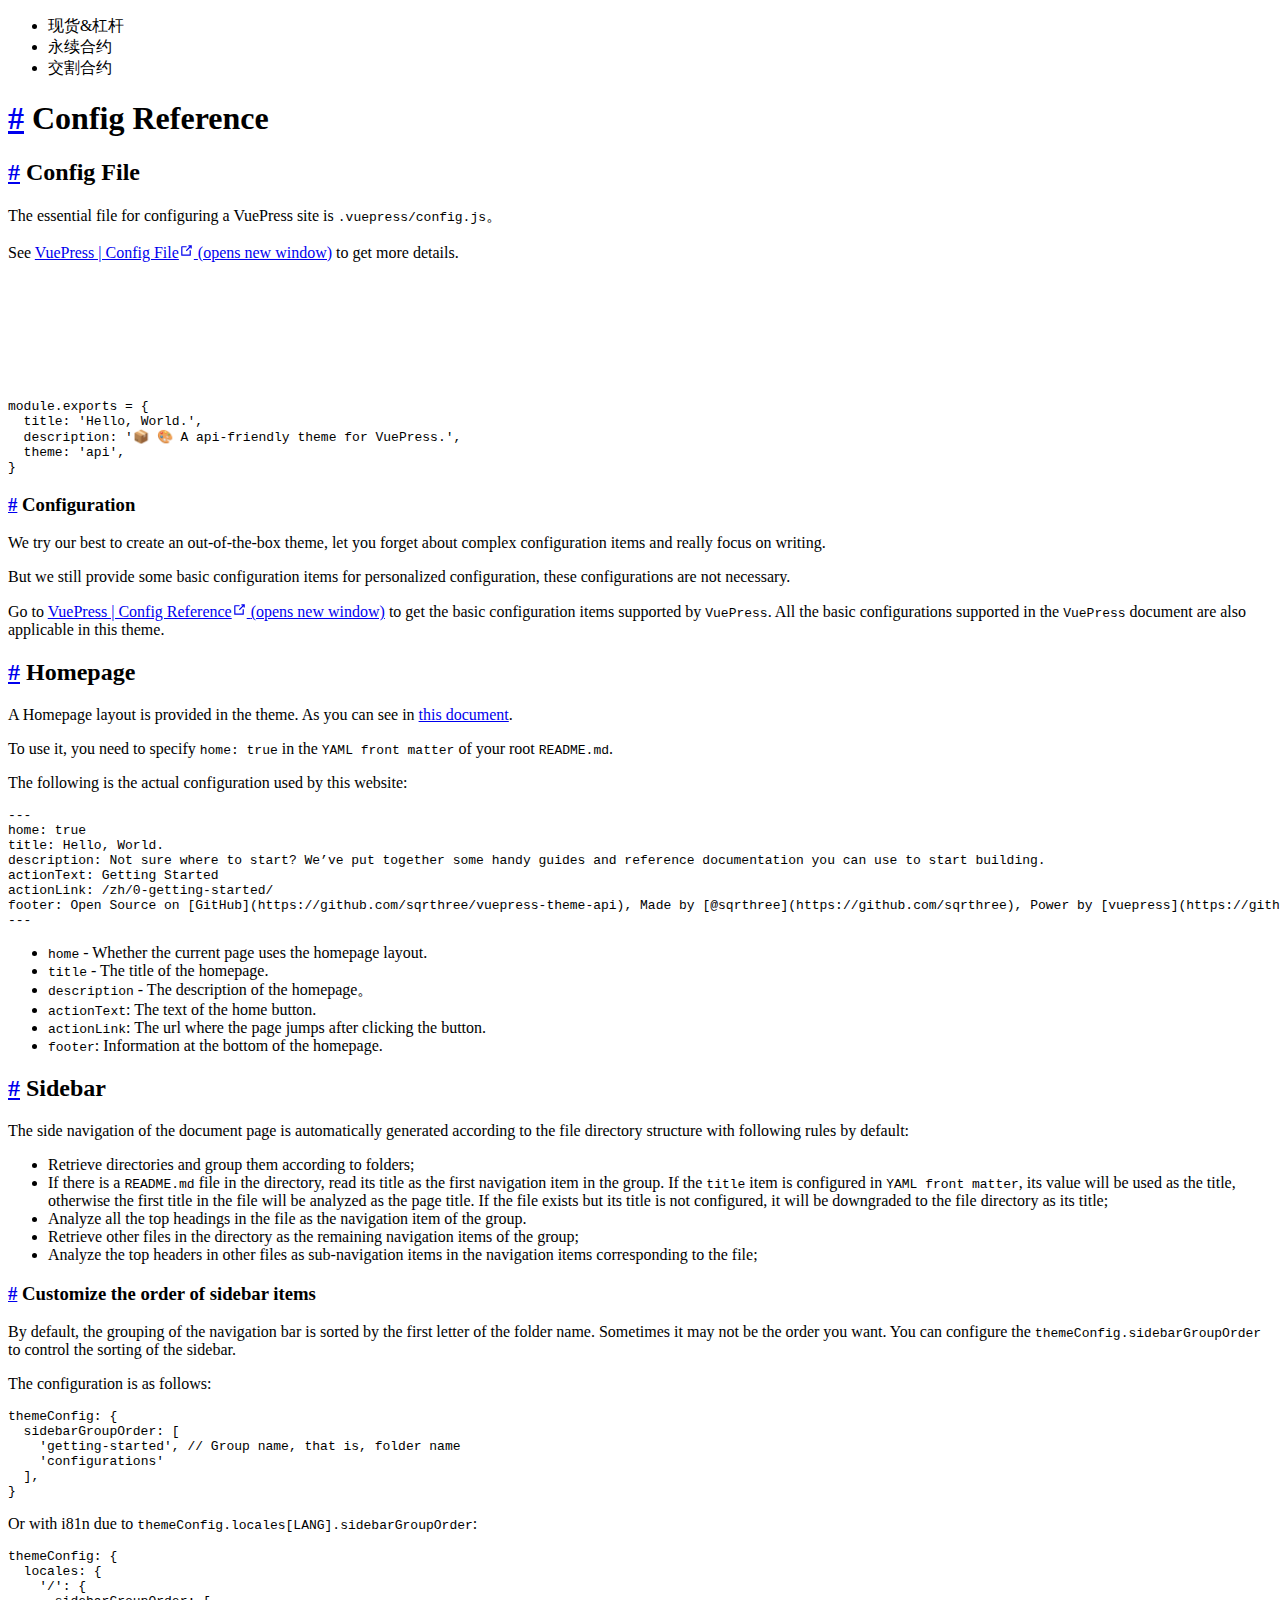
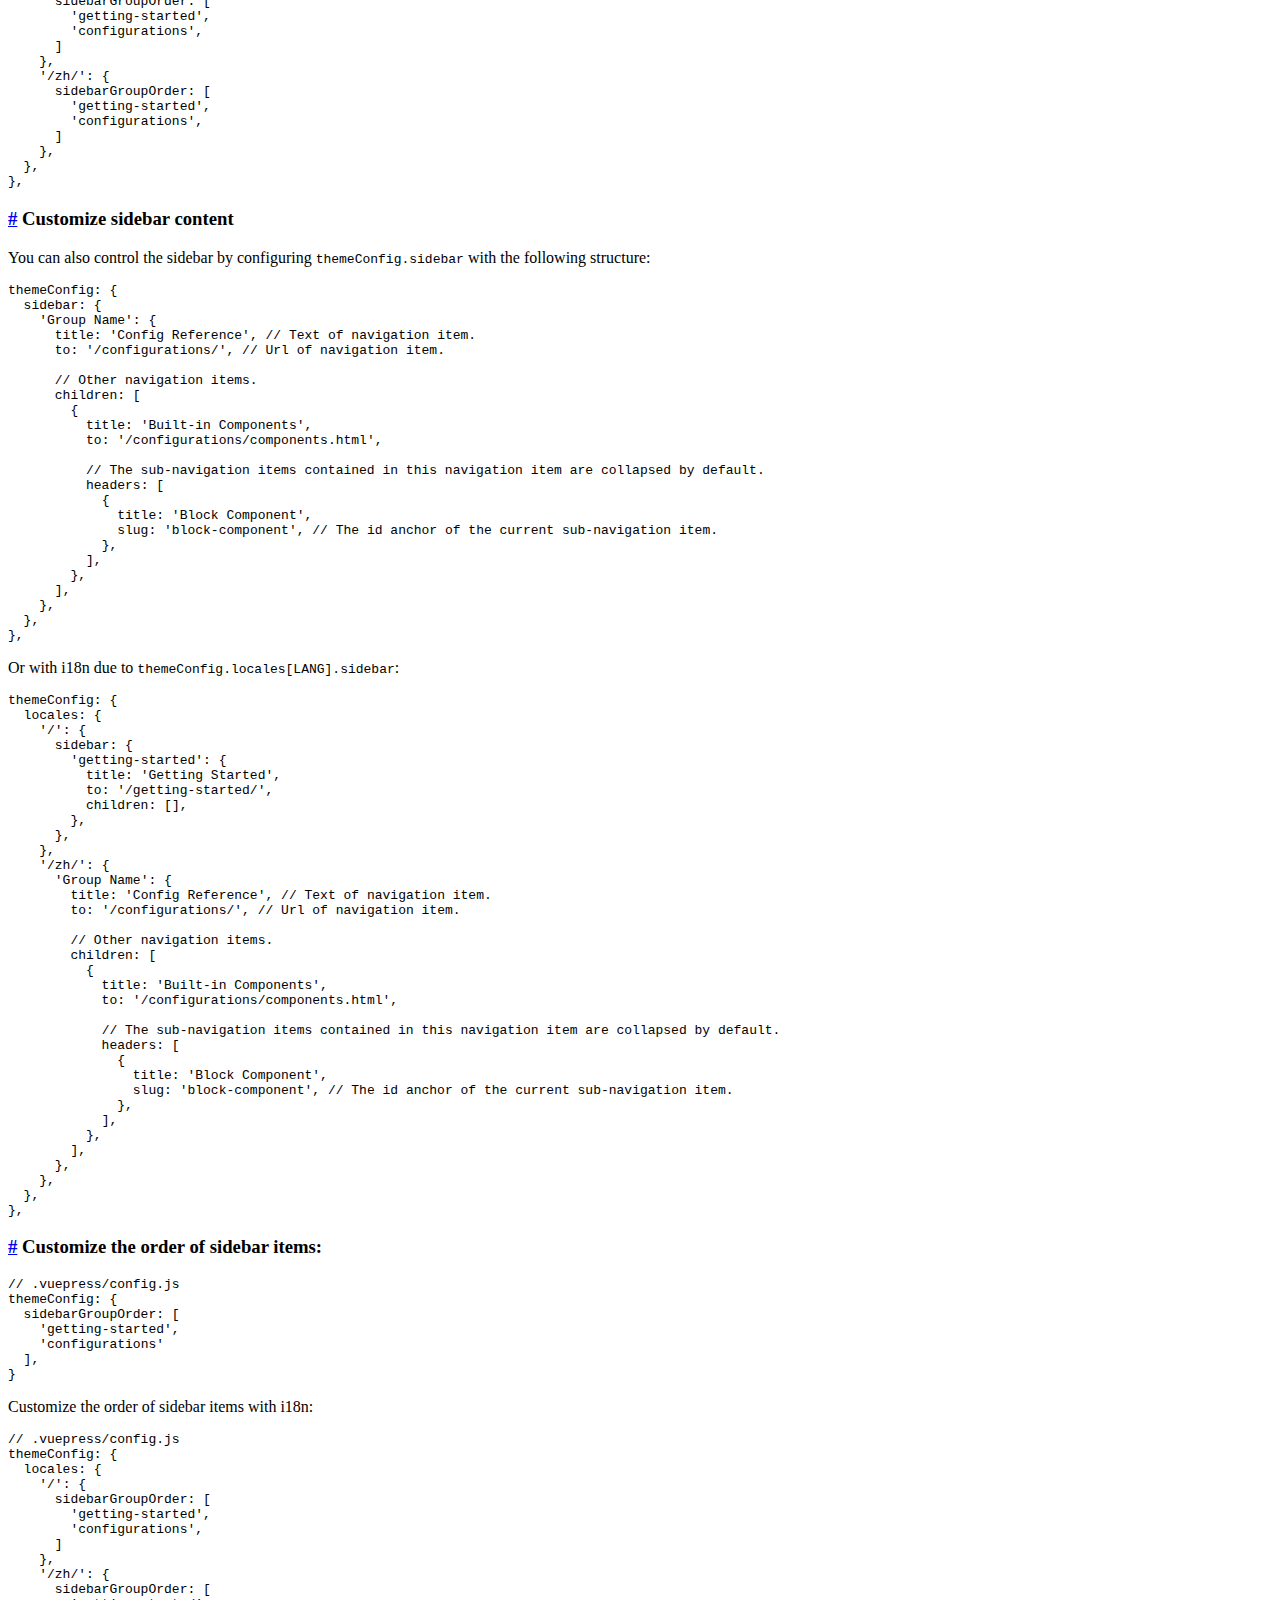
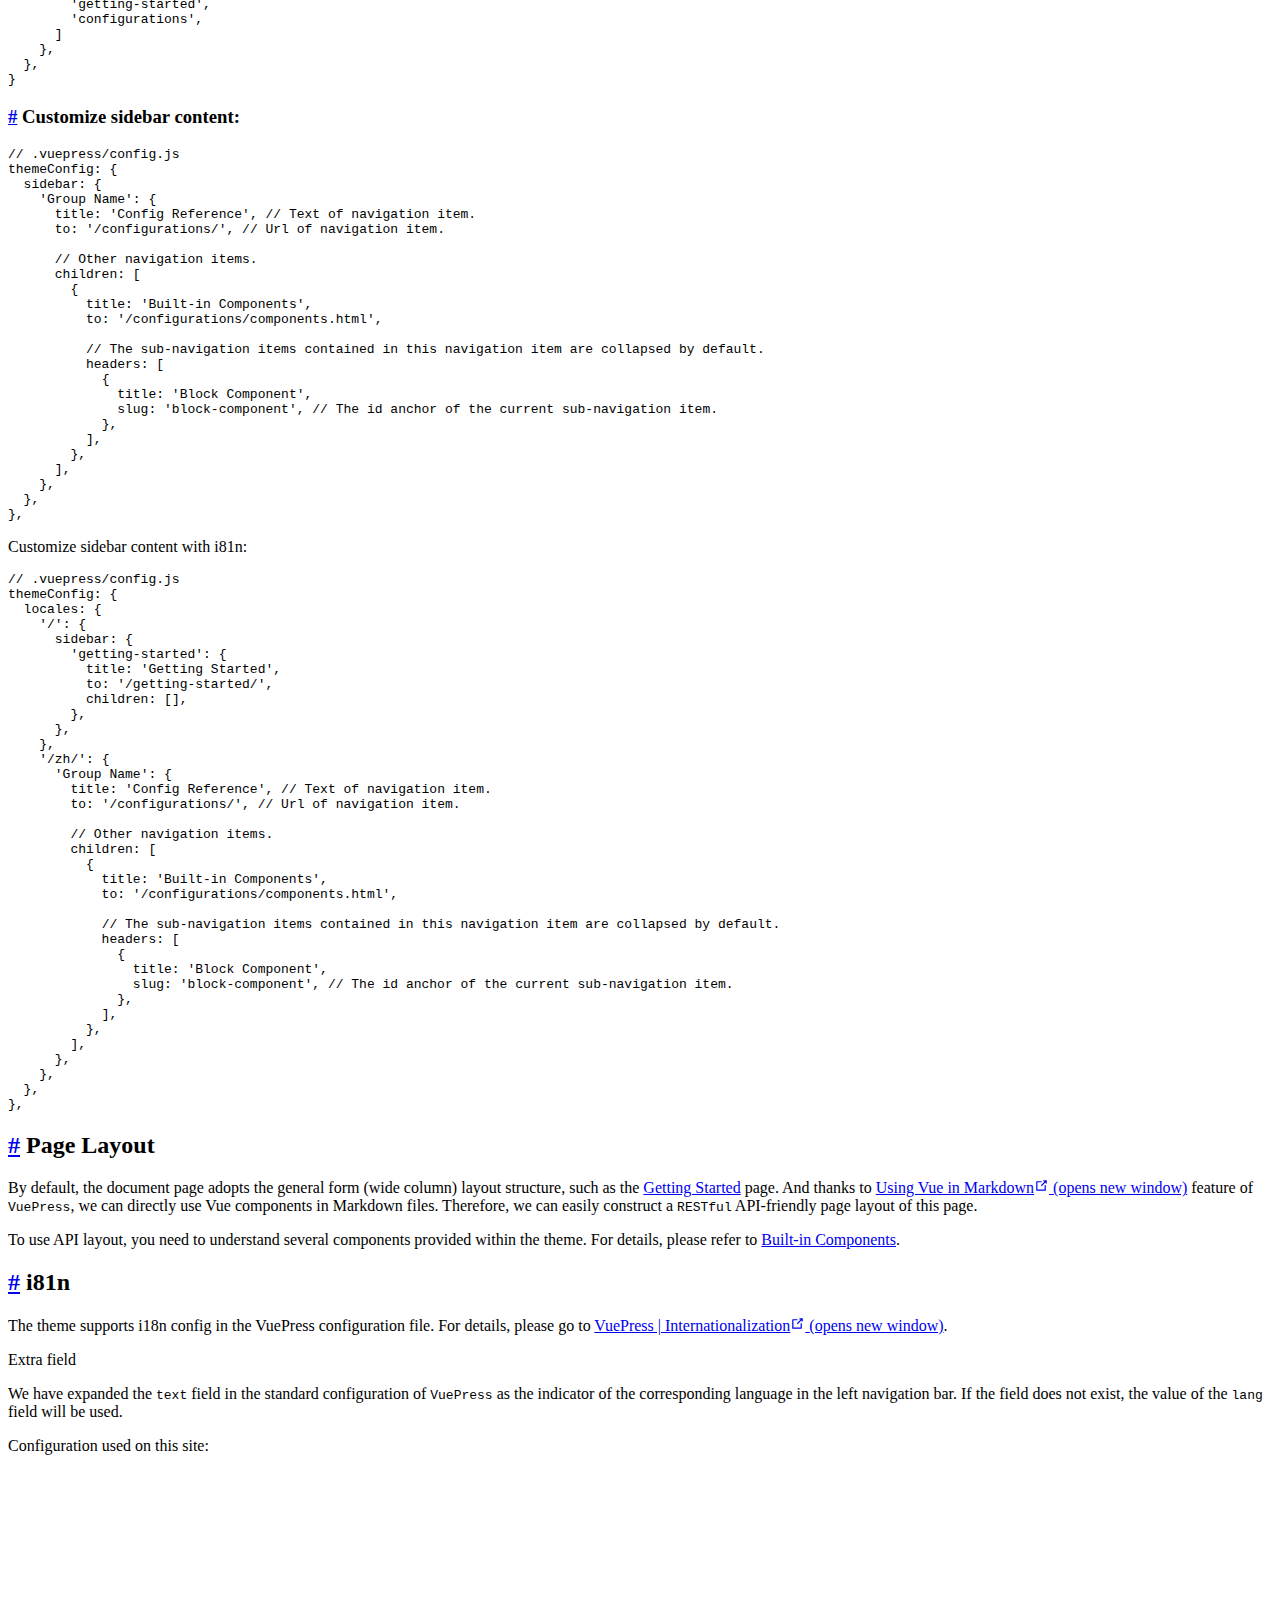
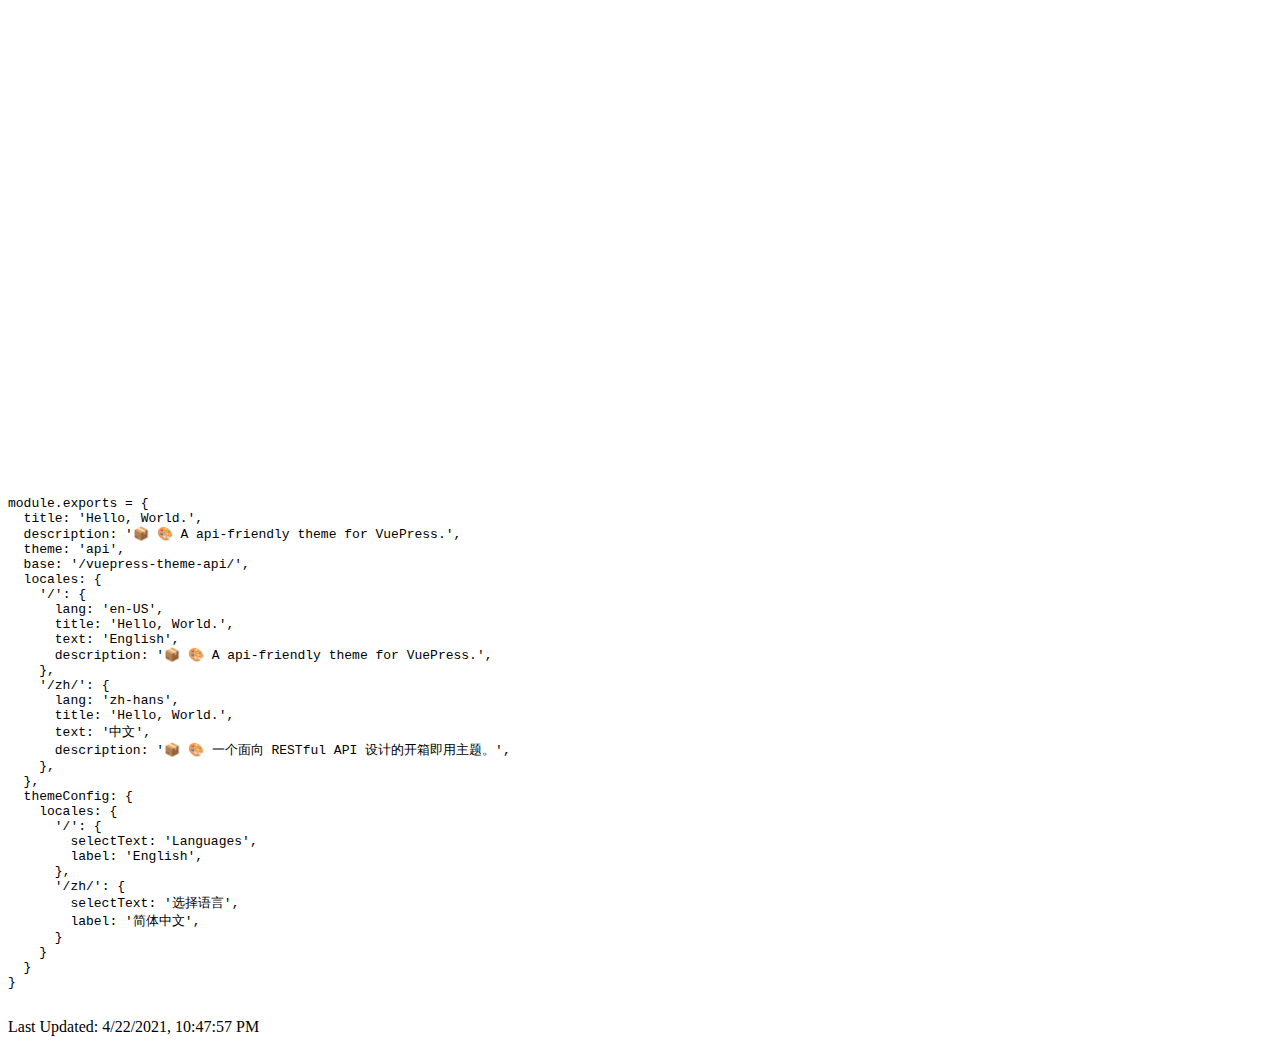
==== 1-configurations/index.html @ 94642f02 "first commit" ====
<!DOCTYPE html>
<html lang="en-US">
  <head>
    <meta charset="utf-8">
    <meta name="viewport" content="width=device-width,initial-scale=1">
    <title>Config Reference | Gate API v4</title>
    <meta name="generator" content="VuePress 1.8.2">
    
    <meta name="description" content="gate.io api v4.21.5">
    
    <link rel="preload" href="/docs/assets/css/0.styles.b4df10a1.css" as="style"><link rel="preload" href="/docs/assets/js/app.af99fc4f.js" as="script"><link rel="preload" href="/docs/assets/js/3.7242781f.js" as="script"><link rel="preload" href="/docs/assets/js/9.aeb3e48e.js" as="script"><link rel="prefetch" href="/docs/assets/js/1.5fa237da.js"><link rel="prefetch" href="/docs/assets/js/10.f84e0425.js"><link rel="prefetch" href="/docs/assets/js/11.2b601ce2.js"><link rel="prefetch" href="/docs/assets/js/12.4d19f472.js"><link rel="prefetch" href="/docs/assets/js/13.5e9a1e66.js"><link rel="prefetch" href="/docs/assets/js/14.4d64f87a.js"><link rel="prefetch" href="/docs/assets/js/15.a9e7e629.js"><link rel="prefetch" href="/docs/assets/js/4.935b17e7.js"><link rel="prefetch" href="/docs/assets/js/5.061dd00d.js"><link rel="prefetch" href="/docs/assets/js/6.2343206b.js"><link rel="prefetch" href="/docs/assets/js/7.2c3e2ad9.js"><link rel="prefetch" href="/docs/assets/js/8.8658c51e.js">
    <link rel="stylesheet" href="/docs/assets/css/0.styles.b4df10a1.css">
  </head>
  <body>
    <div id="app" data-server-rendered="true"><div class="theme__container"><div class="pageHeader pageHeader"><ul class="pageNav"><li class="navItem"> 
      现货&amp;杠杆
      <div class="navPopup"><!----></div></li><li class="navItem"> 
      永续合约
      <div class="navPopup"><!----></div></li><li class="navItem"> 
      交割合约
      <div class="navPopup"><!----></div></li></ul></div> <div class="row"><div class="col-md-3 col-lg-2 sidebar__container"><div class="menu menu__container"><div class="menu__box"><a class="menu__btn"><div class="hamburger"><span class="line"></span> <span class="line"></span> <span class="line"></span></div></a></div></div> <div class="sidebar" style="width:100%;display:none;"><div class="group"><div class="group__title">Search</div> <div class="group__body"><div class="search search__container"><div class="search__heading"><input type="text" value="" class="search__ipt"></div> <div class="search__body"><ul class="search__list" style="display:none;"><li class="search__item"><a href="/docs/1-configurations/" aria-current="page" class="router-link-exact-active router-link-active">Config Reference</a></li><li class="search__item"><a href="/docs/1-configurations/#config-file">Config File</a></li><li class="search__item"><a href="/docs/1-configurations/#homepage">Homepage</a></li><li class="search__item"><a href="/docs/1-configurations/#sidebar">Sidebar</a></li><li class="search__item"><a href="/docs/1-configurations/#page-layout">Page Layout</a></li></ul></div></div></div></div> <div class="group"><div class="group__body"><div class="sidebar__lang"><div class="select select__container"><select value="/1-configurations/" class="select__item"><option value="/1-configurations/" class="select__option">
      English
    </option><option value="/zh/1-configurations/" class="select__option">
      简体中文
    </option></select></div></div></div></div> <div class="group"><div class="group__title">
      configurations
    </div> <div class="group__body"><div class="group__category category category--selected category--active"><div class="category__label"><a href="/docs/1-configurations/" aria-current="page" class="category__link sidebar-link router-link-exact-active router-link-active">Config Reference</a></div></div> <div><div class="group__category category"><div class="category__label"><a href="/docs/1-configurations/#config-file" class="category__link sidebar-link">Config File</a></div></div><div class="group__category category"><div class="category__label"><a href="/docs/1-configurations/#homepage" class="category__link sidebar-link">Homepage</a></div></div><div class="group__category category"><div class="category__label"><a href="/docs/1-configurations/#sidebar" class="category__link sidebar-link">Sidebar</a></div></div><div class="group__category category"><div class="category__label"><a href="/docs/1-configurations/#page-layout" class="category__link sidebar-link">Page Layout</a></div></div><div class="group__category category"><div class="category__label"><a href="/docs/1-configurations/#i81n" class="category__link sidebar-link">I81n</a></div></div></div> <div><div class="group__category category"><div class="category__label"><a href="/docs/1-configurations/1-components.html" class="category__link sidebar-link">Built-In Components</a></div> <div><div class="category__headers"><div class="category__header-item"><a href="/docs/1-configurations/1-components.html#block-component" class="category__link sidebar-link">Block Component</a></div></div><div class="category__headers"><div class="category__header-item"><a href="/docs/1-configurations/1-components.html#api-component" class="category__link sidebar-link">API Component</a></div></div><div class="category__headers"><div class="category__header-item"><a href="/docs/1-configurations/1-components.html#example-component" class="category__link sidebar-link">Example Component</a></div></div><div class="category__headers"><div class="category__header-item"><a href="/docs/1-configurations/1-components.html#curl-component" class="category__link sidebar-link">Curl Component</a></div></div><div class="category__headers"><div class="category__header-item"><a href="/docs/1-configurations/1-components.html#button-component" class="category__link sidebar-link">Button Component</a></div></div><div class="category__headers"><div class="category__header-item"><a href="/docs/1-configurations/1-components.html#section-component" class="category__link sidebar-link">Section Component</a></div></div></div></div><div class="group__category category"><div class="category__label"><a href="/docs/1-configurations/2-template.html" class="category__link sidebar-link">File Template</a></div> <!----></div></div></div></div></div></div> <div class="col-md-9 col-lg-10 content__container"><div class="page__container"><div custom="" class="content__default"><div class="content-block"><div class="content-block__heading"></div> <div class="content-block__body"><div class="content-block__cont"><h1 id="config-reference"><a href="#config-reference" class="header-anchor">#</a> Config Reference</h1></div> <div class="content-block__examples"></div></div></div> <div class="content-block"><div class="content-block__heading"></div> <div class="content-block__body"><div class="content-block__cont"><h2 id="config-file"><a href="#config-file" class="header-anchor">#</a> Config File</h2> <p>The essential file for configuring a VuePress site is <code>.vuepress/config.js</code>。</p> <p>See <a href="https://vuepress.vuejs.org/guide/basic-config.html" target="_blank" rel="noopener noreferrer">VuePress | Config File<span><svg xmlns="http://www.w3.org/2000/svg" aria-hidden="true" focusable="false" x="0px" y="0px" viewBox="0 0 100 100" width="15" height="15" class="icon outbound"><path fill="currentColor" d="M18.8,85.1h56l0,0c2.2,0,4-1.8,4-4v-32h-8v28h-48v-48h28v-8h-32l0,0c-2.2,0-4,1.8-4,4v56C14.8,83.3,16.6,85.1,18.8,85.1z"></path> <polygon fill="currentColor" points="45.7,48.7 51.3,54.3 77.2,28.5 77.2,37.2 85.2,37.2 85.2,14.9 62.8,14.9 62.8,22.9 71.5,22.9"></polygon></svg> <span class="sr-only">(opens new window)</span></span></a> to get more details.</p> <div type="example" class="examples"><div class="language-js extra-class"><div class="highlight-lines"><br><br><br><div class="highlighted"> </div><br><br></div><pre class="language-js"><code>module<span class="token punctuation">.</span>exports <span class="token operator">=</span> <span class="token punctuation">{</span>
  title<span class="token operator">:</span> <span class="token string">'Hello, World.'</span><span class="token punctuation">,</span>
  description<span class="token operator">:</span> <span class="token string">'📦 🎨 A api-friendly theme for VuePress.'</span><span class="token punctuation">,</span>
  theme<span class="token operator">:</span> <span class="token string">'api'</span><span class="token punctuation">,</span>
<span class="token punctuation">}</span>
</code></pre></div></div></div> <div class="content-block__examples"></div></div></div> <div class="content-block"><div class="content-block__heading"></div> <div class="content-block__body"><div class="content-block__cont"><h3 id="configuration"><a href="#configuration" class="header-anchor">#</a> Configuration</h3> <p>We try our best to create an out-of-the-box theme, let you forget about complex configuration items and really focus on writing.</p> <p>But we still provide some basic configuration items for personalized configuration, these configurations are not necessary.</p> <p>Go to <a href="https://vuepress.vuejs.org/config/" target="_blank" rel="noopener noreferrer">VuePress | Config Reference<span><svg xmlns="http://www.w3.org/2000/svg" aria-hidden="true" focusable="false" x="0px" y="0px" viewBox="0 0 100 100" width="15" height="15" class="icon outbound"><path fill="currentColor" d="M18.8,85.1h56l0,0c2.2,0,4-1.8,4-4v-32h-8v28h-48v-48h28v-8h-32l0,0c-2.2,0-4,1.8-4,4v56C14.8,83.3,16.6,85.1,18.8,85.1z"></path> <polygon fill="currentColor" points="45.7,48.7 51.3,54.3 77.2,28.5 77.2,37.2 85.2,37.2 85.2,14.9 62.8,14.9 62.8,22.9 71.5,22.9"></polygon></svg> <span class="sr-only">(opens new window)</span></span></a> to get the basic configuration items supported by <code>VuePress</code>. All the basic configurations supported in the <code>VuePress</code> document are also applicable in this theme.</p></div> <div class="content-block__examples"></div></div></div> <div class="content-block"><div class="content-block__heading"></div> <div class="content-block__body"><div class="content-block__cont"><h2 id="homepage"><a href="#homepage" class="header-anchor">#</a> Homepage</h2> <p>A Homepage layout is provided in the theme. As you can see in <a href="/docs/" class="router-link-active">this document</a>.</p> <p>To use it, you need to specify <code>home: true</code> in the <code>YAML front matter</code> of your root <code>README.md</code>.</p> <p>The following is the actual configuration used by this website:</p> <div class="language-yaml extra-class"><pre class="language-yaml"><code><span class="token punctuation">---</span>
<span class="token key atrule">home</span><span class="token punctuation">:</span> <span class="token boolean important">true</span>
<span class="token key atrule">title</span><span class="token punctuation">:</span> Hello<span class="token punctuation">,</span> World.
<span class="token key atrule">description</span><span class="token punctuation">:</span> Not sure where to start<span class="token punctuation">?</span> We’ve put together some handy guides and reference documentation you can use to start building.
<span class="token key atrule">actionText</span><span class="token punctuation">:</span> Getting Started
<span class="token key atrule">actionLink</span><span class="token punctuation">:</span> /zh/0<span class="token punctuation">-</span>getting<span class="token punctuation">-</span>started/
<span class="token key atrule">footer</span><span class="token punctuation">:</span> Open Source on <span class="token punctuation">[</span>GitHub<span class="token punctuation">]</span>(https<span class="token punctuation">:</span>//github.com/sqrthree/vuepress<span class="token punctuation">-</span>theme<span class="token punctuation">-</span>api)<span class="token punctuation">,</span> Made by <span class="token punctuation">[</span>@sqrthree<span class="token punctuation">]</span>(https<span class="token punctuation">:</span>//github.com/sqrthree)<span class="token punctuation">,</span> Power by <span class="token punctuation">[</span>vuepress<span class="token punctuation">]</span>(https<span class="token punctuation">:</span>//github.com/vuejs/vuepress).
<span class="token punctuation">---</span>
</code></pre></div><div type="example" class="examples"><ul><li><code>home</code> - Whether the current page uses the homepage layout.</li> <li><code>title</code> - The title of the homepage.</li> <li><code>description</code> - The description of the homepage。</li> <li><code>actionText</code>: The text of the home button.</li> <li><code>actionLink</code>: The url where the page jumps after clicking the button.</li> <li><code>footer</code>: Information at the bottom of the homepage.</li></ul></div></div> <div class="content-block__examples"></div></div></div> <div class="content-block"><div class="content-block__heading"></div> <div class="content-block__body"><div class="content-block__cont"><h2 id="sidebar"><a href="#sidebar" class="header-anchor">#</a> Sidebar</h2> <p>The side navigation of the document page is automatically generated according to the file directory structure with following rules by default:</p> <ul><li>Retrieve directories and group them according to folders;</li> <li>If there is a <code>README.md</code> file in the directory, read its title as the first navigation item in the group. If the <code>title</code> item is configured in <code>YAML front matter</code>, its value will be used as the title, otherwise the first title in the file will be analyzed as the page title. If the file exists but its title is not configured, it will be downgraded to the file directory as its title;</li> <li>Analyze all the top headings in the file as the navigation item of the group.</li> <li>Retrieve other files in the directory as the remaining navigation items of the group;</li> <li>Analyze the top headers in other files as sub-navigation items in the navigation items corresponding to the file;</li></ul> <h3 id="customize-the-order-of-sidebar-items"><a href="#customize-the-order-of-sidebar-items" class="header-anchor">#</a> Customize the order of sidebar items</h3> <p>By default, the grouping of the navigation bar is sorted by the first letter of the folder name. Sometimes it may not be the order you want. You can configure the <code>themeConfig.sidebarGroupOrder</code> to control the sorting of the sidebar.</p> <p>The configuration is as follows:</p> <div class="language-js extra-class"><pre class="language-js"><code>themeConfig<span class="token operator">:</span> <span class="token punctuation">{</span>
  sidebarGroupOrder<span class="token operator">:</span> <span class="token punctuation">[</span>
    <span class="token string">'getting-started'</span><span class="token punctuation">,</span> <span class="token comment">// Group name, that is, folder name</span>
    <span class="token string">'configurations'</span>
  <span class="token punctuation">]</span><span class="token punctuation">,</span>
<span class="token punctuation">}</span>
</code></pre></div><p>Or with i81n due to <code>themeConfig.locales[LANG].sidebarGroupOrder</code>:</p> <div class="language-js extra-class"><pre class="language-js"><code>themeConfig<span class="token operator">:</span> <span class="token punctuation">{</span>
  locales<span class="token operator">:</span> <span class="token punctuation">{</span>
    <span class="token string">'/'</span><span class="token operator">:</span> <span class="token punctuation">{</span>
      sidebarGroupOrder<span class="token operator">:</span> <span class="token punctuation">[</span>
        <span class="token string">'getting-started'</span><span class="token punctuation">,</span>
        <span class="token string">'configurations'</span><span class="token punctuation">,</span>
      <span class="token punctuation">]</span>
    <span class="token punctuation">}</span><span class="token punctuation">,</span>
    <span class="token string">'/zh/'</span><span class="token operator">:</span> <span class="token punctuation">{</span>
      sidebarGroupOrder<span class="token operator">:</span> <span class="token punctuation">[</span>
        <span class="token string">'getting-started'</span><span class="token punctuation">,</span>
        <span class="token string">'configurations'</span><span class="token punctuation">,</span>
      <span class="token punctuation">]</span>
    <span class="token punctuation">}</span><span class="token punctuation">,</span>
  <span class="token punctuation">}</span><span class="token punctuation">,</span>
<span class="token punctuation">}</span><span class="token punctuation">,</span>
</code></pre></div><h3 id="customize-sidebar-content"><a href="#customize-sidebar-content" class="header-anchor">#</a> Customize sidebar content</h3> <p>You can also control the sidebar by configuring <code>themeConfig.sidebar</code> with the following structure:</p> <div class="language-js extra-class"><pre class="language-js"><code>themeConfig<span class="token operator">:</span> <span class="token punctuation">{</span>
  sidebar<span class="token operator">:</span> <span class="token punctuation">{</span>
    <span class="token string">'Group Name'</span><span class="token operator">:</span> <span class="token punctuation">{</span>
      title<span class="token operator">:</span> <span class="token string">'Config Reference'</span><span class="token punctuation">,</span> <span class="token comment">// Text of navigation item.</span>
      to<span class="token operator">:</span> <span class="token string">'/configurations/'</span><span class="token punctuation">,</span> <span class="token comment">// Url of navigation item.</span>

      <span class="token comment">// Other navigation items.</span>
      children<span class="token operator">:</span> <span class="token punctuation">[</span>
        <span class="token punctuation">{</span>
          title<span class="token operator">:</span> <span class="token string">'Built-in Components'</span><span class="token punctuation">,</span>
          to<span class="token operator">:</span> <span class="token string">'/configurations/components.html'</span><span class="token punctuation">,</span>

          <span class="token comment">// The sub-navigation items contained in this navigation item are collapsed by default.</span>
          headers<span class="token operator">:</span> <span class="token punctuation">[</span>
            <span class="token punctuation">{</span>
              title<span class="token operator">:</span> <span class="token string">'Block Component'</span><span class="token punctuation">,</span>
              slug<span class="token operator">:</span> <span class="token string">'block-component'</span><span class="token punctuation">,</span> <span class="token comment">// The id anchor of the current sub-navigation item.</span>
            <span class="token punctuation">}</span><span class="token punctuation">,</span>
          <span class="token punctuation">]</span><span class="token punctuation">,</span>
        <span class="token punctuation">}</span><span class="token punctuation">,</span>
      <span class="token punctuation">]</span><span class="token punctuation">,</span>
    <span class="token punctuation">}</span><span class="token punctuation">,</span>
  <span class="token punctuation">}</span><span class="token punctuation">,</span>
<span class="token punctuation">}</span><span class="token punctuation">,</span>
</code></pre></div><p>Or with i18n due to <code>themeConfig.locales[LANG].sidebar</code>:</p> <div class="language-js extra-class"><pre class="language-js"><code>themeConfig<span class="token operator">:</span> <span class="token punctuation">{</span>
  locales<span class="token operator">:</span> <span class="token punctuation">{</span>
    <span class="token string">'/'</span><span class="token operator">:</span> <span class="token punctuation">{</span>
      sidebar<span class="token operator">:</span> <span class="token punctuation">{</span>
        <span class="token string">'getting-started'</span><span class="token operator">:</span> <span class="token punctuation">{</span>
          title<span class="token operator">:</span> <span class="token string">'Getting Started'</span><span class="token punctuation">,</span>
          to<span class="token operator">:</span> <span class="token string">'/getting-started/'</span><span class="token punctuation">,</span>
          children<span class="token operator">:</span> <span class="token punctuation">[</span><span class="token punctuation">]</span><span class="token punctuation">,</span>
        <span class="token punctuation">}</span><span class="token punctuation">,</span>
      <span class="token punctuation">}</span><span class="token punctuation">,</span>
    <span class="token punctuation">}</span><span class="token punctuation">,</span>
    <span class="token string">'/zh/'</span><span class="token operator">:</span> <span class="token punctuation">{</span>
      <span class="token string">'Group Name'</span><span class="token operator">:</span> <span class="token punctuation">{</span>
        title<span class="token operator">:</span> <span class="token string">'Config Reference'</span><span class="token punctuation">,</span> <span class="token comment">// Text of navigation item.</span>
        to<span class="token operator">:</span> <span class="token string">'/configurations/'</span><span class="token punctuation">,</span> <span class="token comment">// Url of navigation item.</span>

        <span class="token comment">// Other navigation items.</span>
        children<span class="token operator">:</span> <span class="token punctuation">[</span>
          <span class="token punctuation">{</span>
            title<span class="token operator">:</span> <span class="token string">'Built-in Components'</span><span class="token punctuation">,</span>
            to<span class="token operator">:</span> <span class="token string">'/configurations/components.html'</span><span class="token punctuation">,</span>

            <span class="token comment">// The sub-navigation items contained in this navigation item are collapsed by default.</span>
            headers<span class="token operator">:</span> <span class="token punctuation">[</span>
              <span class="token punctuation">{</span>
                title<span class="token operator">:</span> <span class="token string">'Block Component'</span><span class="token punctuation">,</span>
                slug<span class="token operator">:</span> <span class="token string">'block-component'</span><span class="token punctuation">,</span> <span class="token comment">// The id anchor of the current sub-navigation item.</span>
              <span class="token punctuation">}</span><span class="token punctuation">,</span>
            <span class="token punctuation">]</span><span class="token punctuation">,</span>
          <span class="token punctuation">}</span><span class="token punctuation">,</span>
        <span class="token punctuation">]</span><span class="token punctuation">,</span>
      <span class="token punctuation">}</span><span class="token punctuation">,</span>
    <span class="token punctuation">}</span><span class="token punctuation">,</span>
  <span class="token punctuation">}</span><span class="token punctuation">,</span>
<span class="token punctuation">}</span><span class="token punctuation">,</span>
</code></pre></div><div type="example" class="examples"><h3 id="customize-the-order-of-sidebar-items-2"><a href="#customize-the-order-of-sidebar-items-2" class="header-anchor">#</a> Customize the order of sidebar items:</h3> <div class="language-js extra-class"><pre class="language-js"><code><span class="token comment">// .vuepress/config.js</span>
themeConfig<span class="token operator">:</span> <span class="token punctuation">{</span>
  sidebarGroupOrder<span class="token operator">:</span> <span class="token punctuation">[</span>
    <span class="token string">'getting-started'</span><span class="token punctuation">,</span>
    <span class="token string">'configurations'</span>
  <span class="token punctuation">]</span><span class="token punctuation">,</span>
<span class="token punctuation">}</span>
</code></pre></div><p>Customize the order of sidebar items with i18n:</p> <div class="language-js extra-class"><pre class="language-js"><code><span class="token comment">// .vuepress/config.js</span>
themeConfig<span class="token operator">:</span> <span class="token punctuation">{</span>
  locales<span class="token operator">:</span> <span class="token punctuation">{</span>
    <span class="token string">'/'</span><span class="token operator">:</span> <span class="token punctuation">{</span>
      sidebarGroupOrder<span class="token operator">:</span> <span class="token punctuation">[</span>
        <span class="token string">'getting-started'</span><span class="token punctuation">,</span>
        <span class="token string">'configurations'</span><span class="token punctuation">,</span>
      <span class="token punctuation">]</span>
    <span class="token punctuation">}</span><span class="token punctuation">,</span>
    <span class="token string">'/zh/'</span><span class="token operator">:</span> <span class="token punctuation">{</span>
      sidebarGroupOrder<span class="token operator">:</span> <span class="token punctuation">[</span>
        <span class="token string">'getting-started'</span><span class="token punctuation">,</span>
        <span class="token string">'configurations'</span><span class="token punctuation">,</span>
      <span class="token punctuation">]</span>
    <span class="token punctuation">}</span><span class="token punctuation">,</span>
  <span class="token punctuation">}</span><span class="token punctuation">,</span>
<span class="token punctuation">}</span>
</code></pre></div><h3 id="customize-sidebar-content-2"><a href="#customize-sidebar-content-2" class="header-anchor">#</a> Customize sidebar content:</h3> <div class="language-js extra-class"><pre class="language-js"><code><span class="token comment">// .vuepress/config.js</span>
themeConfig<span class="token operator">:</span> <span class="token punctuation">{</span>
  sidebar<span class="token operator">:</span> <span class="token punctuation">{</span>
    <span class="token string">'Group Name'</span><span class="token operator">:</span> <span class="token punctuation">{</span>
      title<span class="token operator">:</span> <span class="token string">'Config Reference'</span><span class="token punctuation">,</span> <span class="token comment">// Text of navigation item.</span>
      to<span class="token operator">:</span> <span class="token string">'/configurations/'</span><span class="token punctuation">,</span> <span class="token comment">// Url of navigation item.</span>

      <span class="token comment">// Other navigation items.</span>
      children<span class="token operator">:</span> <span class="token punctuation">[</span>
        <span class="token punctuation">{</span>
          title<span class="token operator">:</span> <span class="token string">'Built-in Components'</span><span class="token punctuation">,</span>
          to<span class="token operator">:</span> <span class="token string">'/configurations/components.html'</span><span class="token punctuation">,</span>

          <span class="token comment">// The sub-navigation items contained in this navigation item are collapsed by default.</span>
          headers<span class="token operator">:</span> <span class="token punctuation">[</span>
            <span class="token punctuation">{</span>
              title<span class="token operator">:</span> <span class="token string">'Block Component'</span><span class="token punctuation">,</span>
              slug<span class="token operator">:</span> <span class="token string">'block-component'</span><span class="token punctuation">,</span> <span class="token comment">// The id anchor of the current sub-navigation item.</span>
            <span class="token punctuation">}</span><span class="token punctuation">,</span>
          <span class="token punctuation">]</span><span class="token punctuation">,</span>
        <span class="token punctuation">}</span><span class="token punctuation">,</span>
      <span class="token punctuation">]</span><span class="token punctuation">,</span>
    <span class="token punctuation">}</span><span class="token punctuation">,</span>
  <span class="token punctuation">}</span><span class="token punctuation">,</span>
<span class="token punctuation">}</span><span class="token punctuation">,</span>
</code></pre></div><p>Customize sidebar content with i81n:</p> <div class="language-js extra-class"><pre class="language-js"><code><span class="token comment">// .vuepress/config.js</span>
themeConfig<span class="token operator">:</span> <span class="token punctuation">{</span>
  locales<span class="token operator">:</span> <span class="token punctuation">{</span>
    <span class="token string">'/'</span><span class="token operator">:</span> <span class="token punctuation">{</span>
      sidebar<span class="token operator">:</span> <span class="token punctuation">{</span>
        <span class="token string">'getting-started'</span><span class="token operator">:</span> <span class="token punctuation">{</span>
          title<span class="token operator">:</span> <span class="token string">'Getting Started'</span><span class="token punctuation">,</span>
          to<span class="token operator">:</span> <span class="token string">'/getting-started/'</span><span class="token punctuation">,</span>
          children<span class="token operator">:</span> <span class="token punctuation">[</span><span class="token punctuation">]</span><span class="token punctuation">,</span>
        <span class="token punctuation">}</span><span class="token punctuation">,</span>
      <span class="token punctuation">}</span><span class="token punctuation">,</span>
    <span class="token punctuation">}</span><span class="token punctuation">,</span>
    <span class="token string">'/zh/'</span><span class="token operator">:</span> <span class="token punctuation">{</span>
      <span class="token string">'Group Name'</span><span class="token operator">:</span> <span class="token punctuation">{</span>
        title<span class="token operator">:</span> <span class="token string">'Config Reference'</span><span class="token punctuation">,</span> <span class="token comment">// Text of navigation item.</span>
        to<span class="token operator">:</span> <span class="token string">'/configurations/'</span><span class="token punctuation">,</span> <span class="token comment">// Url of navigation item.</span>

        <span class="token comment">// Other navigation items.</span>
        children<span class="token operator">:</span> <span class="token punctuation">[</span>
          <span class="token punctuation">{</span>
            title<span class="token operator">:</span> <span class="token string">'Built-in Components'</span><span class="token punctuation">,</span>
            to<span class="token operator">:</span> <span class="token string">'/configurations/components.html'</span><span class="token punctuation">,</span>

            <span class="token comment">// The sub-navigation items contained in this navigation item are collapsed by default.</span>
            headers<span class="token operator">:</span> <span class="token punctuation">[</span>
              <span class="token punctuation">{</span>
                title<span class="token operator">:</span> <span class="token string">'Block Component'</span><span class="token punctuation">,</span>
                slug<span class="token operator">:</span> <span class="token string">'block-component'</span><span class="token punctuation">,</span> <span class="token comment">// The id anchor of the current sub-navigation item.</span>
              <span class="token punctuation">}</span><span class="token punctuation">,</span>
            <span class="token punctuation">]</span><span class="token punctuation">,</span>
          <span class="token punctuation">}</span><span class="token punctuation">,</span>
        <span class="token punctuation">]</span><span class="token punctuation">,</span>
      <span class="token punctuation">}</span><span class="token punctuation">,</span>
    <span class="token punctuation">}</span><span class="token punctuation">,</span>
  <span class="token punctuation">}</span><span class="token punctuation">,</span>
<span class="token punctuation">}</span><span class="token punctuation">,</span>
</code></pre></div></div></div> <div class="content-block__examples"></div></div></div> <div class="content-block"><div class="content-block__heading"></div> <div class="content-block__body"><div class="content-block__cont"><h2 id="page-layout"><a href="#page-layout" class="header-anchor">#</a> Page Layout</h2> <p>By default, the document page adopts the general form (wide column) layout structure, such as the <a href="/docs/0-getting-started/">Getting Started</a> page. And thanks to <a href="https://vuepress.vuejs.org/guide/using-vue.html" target="_blank" rel="noopener noreferrer">Using Vue in Markdown<span><svg xmlns="http://www.w3.org/2000/svg" aria-hidden="true" focusable="false" x="0px" y="0px" viewBox="0 0 100 100" width="15" height="15" class="icon outbound"><path fill="currentColor" d="M18.8,85.1h56l0,0c2.2,0,4-1.8,4-4v-32h-8v28h-48v-48h28v-8h-32l0,0c-2.2,0-4,1.8-4,4v56C14.8,83.3,16.6,85.1,18.8,85.1z"></path> <polygon fill="currentColor" points="45.7,48.7 51.3,54.3 77.2,28.5 77.2,37.2 85.2,37.2 85.2,14.9 62.8,14.9 62.8,22.9 71.5,22.9"></polygon></svg> <span class="sr-only">(opens new window)</span></span></a> feature of <code>VuePress</code>, we can directly use Vue components in Markdown files. Therefore, we can easily construct a <code>RESTful</code>  API-friendly page layout of this page.</p> <p>To use API layout, you need to understand several components provided within the theme. For details, please refer to <a href="/docs/configurations/components.html">Built-in Components</a>.</p></div> <div class="content-block__examples"></div></div></div> <div class="content-block"><div class="content-block__heading"></div> <div class="content-block__body"><div class="content-block__cont"><h2 id="i81n"><a href="#i81n" class="header-anchor">#</a> i81n</h2> <p>The theme supports i18n config in the VuePress configuration file. For details, please go to <a href="https://vuepress.vuejs.org/guide/i18n.html" target="_blank" rel="noopener noreferrer">VuePress | Internationalization<span><svg xmlns="http://www.w3.org/2000/svg" aria-hidden="true" focusable="false" x="0px" y="0px" viewBox="0 0 100 100" width="15" height="15" class="icon outbound"><path fill="currentColor" d="M18.8,85.1h56l0,0c2.2,0,4-1.8,4-4v-32h-8v28h-48v-48h28v-8h-32l0,0c-2.2,0-4,1.8-4,4v56C14.8,83.3,16.6,85.1,18.8,85.1z"></path> <polygon fill="currentColor" points="45.7,48.7 51.3,54.3 77.2,28.5 77.2,37.2 85.2,37.2 85.2,14.9 62.8,14.9 62.8,22.9 71.5,22.9"></polygon></svg> <span class="sr-only">(opens new window)</span></span></a>.</p> <div class="custom-block tip"><p class="custom-block-title">Extra field</p> <p>We have expanded the <code>text</code> field in the standard configuration of <code>VuePress</code> as the indicator of the corresponding language in the left navigation bar. If the field does not exist, the value of the <code>lang</code> field will be used.</p></div> <div type="example" class="examples"><p>Configuration used on this site:</p> <div class="language-js extra-class"><div class="highlight-lines"><br><br><br><br><br><div class="highlighted"> </div><div class="highlighted"> </div><div class="highlighted"> </div><div class="highlighted"> </div><div class="highlighted"> </div><div class="highlighted"> </div><div class="highlighted"> </div><div class="highlighted"> </div><div class="highlighted"> </div><div class="highlighted"> </div><div class="highlighted"> </div><div class="highlighted"> </div><div class="highlighted"> </div><div class="highlighted"> </div><div class="highlighted"> </div><div class="highlighted"> </div><div class="highlighted"> </div><div class="highlighted"> </div><div class="highlighted"> </div><div class="highlighted"> </div><div class="highlighted"> </div><div class="highlighted"> </div><div class="highlighted"> </div><div class="highlighted"> </div><div class="highlighted"> </div><div class="highlighted"> </div><br><br><br></div><pre class="language-js"><code>module<span class="token punctuation">.</span>exports <span class="token operator">=</span> <span class="token punctuation">{</span>
  title<span class="token operator">:</span> <span class="token string">'Hello, World.'</span><span class="token punctuation">,</span>
  description<span class="token operator">:</span> <span class="token string">'📦 🎨 A api-friendly theme for VuePress.'</span><span class="token punctuation">,</span>
  theme<span class="token operator">:</span> <span class="token string">'api'</span><span class="token punctuation">,</span>
  base<span class="token operator">:</span> <span class="token string">'/vuepress-theme-api/'</span><span class="token punctuation">,</span>
  locales<span class="token operator">:</span> <span class="token punctuation">{</span>
    <span class="token string">'/'</span><span class="token operator">:</span> <span class="token punctuation">{</span>
      lang<span class="token operator">:</span> <span class="token string">'en-US'</span><span class="token punctuation">,</span>
      title<span class="token operator">:</span> <span class="token string">'Hello, World.'</span><span class="token punctuation">,</span>
      text<span class="token operator">:</span> <span class="token string">'English'</span><span class="token punctuation">,</span>
      description<span class="token operator">:</span> <span class="token string">'📦 🎨 A api-friendly theme for VuePress.'</span><span class="token punctuation">,</span>
    <span class="token punctuation">}</span><span class="token punctuation">,</span>
    <span class="token string">'/zh/'</span><span class="token operator">:</span> <span class="token punctuation">{</span>
      lang<span class="token operator">:</span> <span class="token string">'zh-hans'</span><span class="token punctuation">,</span>
      title<span class="token operator">:</span> <span class="token string">'Hello, World.'</span><span class="token punctuation">,</span>
      text<span class="token operator">:</span> <span class="token string">'中文'</span><span class="token punctuation">,</span>
      description<span class="token operator">:</span> <span class="token string">'📦 🎨 一个面向 RESTful API 设计的开箱即用主题。'</span><span class="token punctuation">,</span>
    <span class="token punctuation">}</span><span class="token punctuation">,</span>
  <span class="token punctuation">}</span><span class="token punctuation">,</span>
  themeConfig<span class="token operator">:</span> <span class="token punctuation">{</span>
    locales<span class="token operator">:</span> <span class="token punctuation">{</span>
      <span class="token string">'/'</span><span class="token operator">:</span> <span class="token punctuation">{</span>
        selectText<span class="token operator">:</span> <span class="token string">'Languages'</span><span class="token punctuation">,</span>
        label<span class="token operator">:</span> <span class="token string">'English'</span><span class="token punctuation">,</span>
      <span class="token punctuation">}</span><span class="token punctuation">,</span>
      <span class="token string">'/zh/'</span><span class="token operator">:</span> <span class="token punctuation">{</span>
        selectText<span class="token operator">:</span> <span class="token string">'选择语言'</span><span class="token punctuation">,</span>
        label<span class="token operator">:</span> <span class="token string">'简体中文'</span><span class="token punctuation">,</span>
      <span class="token punctuation">}</span>
    <span class="token punctuation">}</span>
  <span class="token punctuation">}</span>
<span class="token punctuation">}</span>

</code></pre></div></div></div> <div class="content-block__examples"></div></div></div></div> <div class="content__footer-container"><div class="content__footer"><div class="last-updated"><span class="prefix">Last Updated:</span> <span class="time">4/22/2021, 10:47:57 PM</span></div> <!----></div></div></div></div></div> <!----></div><div class="global-ui"></div></div>
    <script src="/docs/assets/js/app.af99fc4f.js" defer></script><script src="/docs/assets/js/3.7242781f.js" defer></script><script src="/docs/assets/js/9.aeb3e48e.js" defer></script>
  </body>
</html>
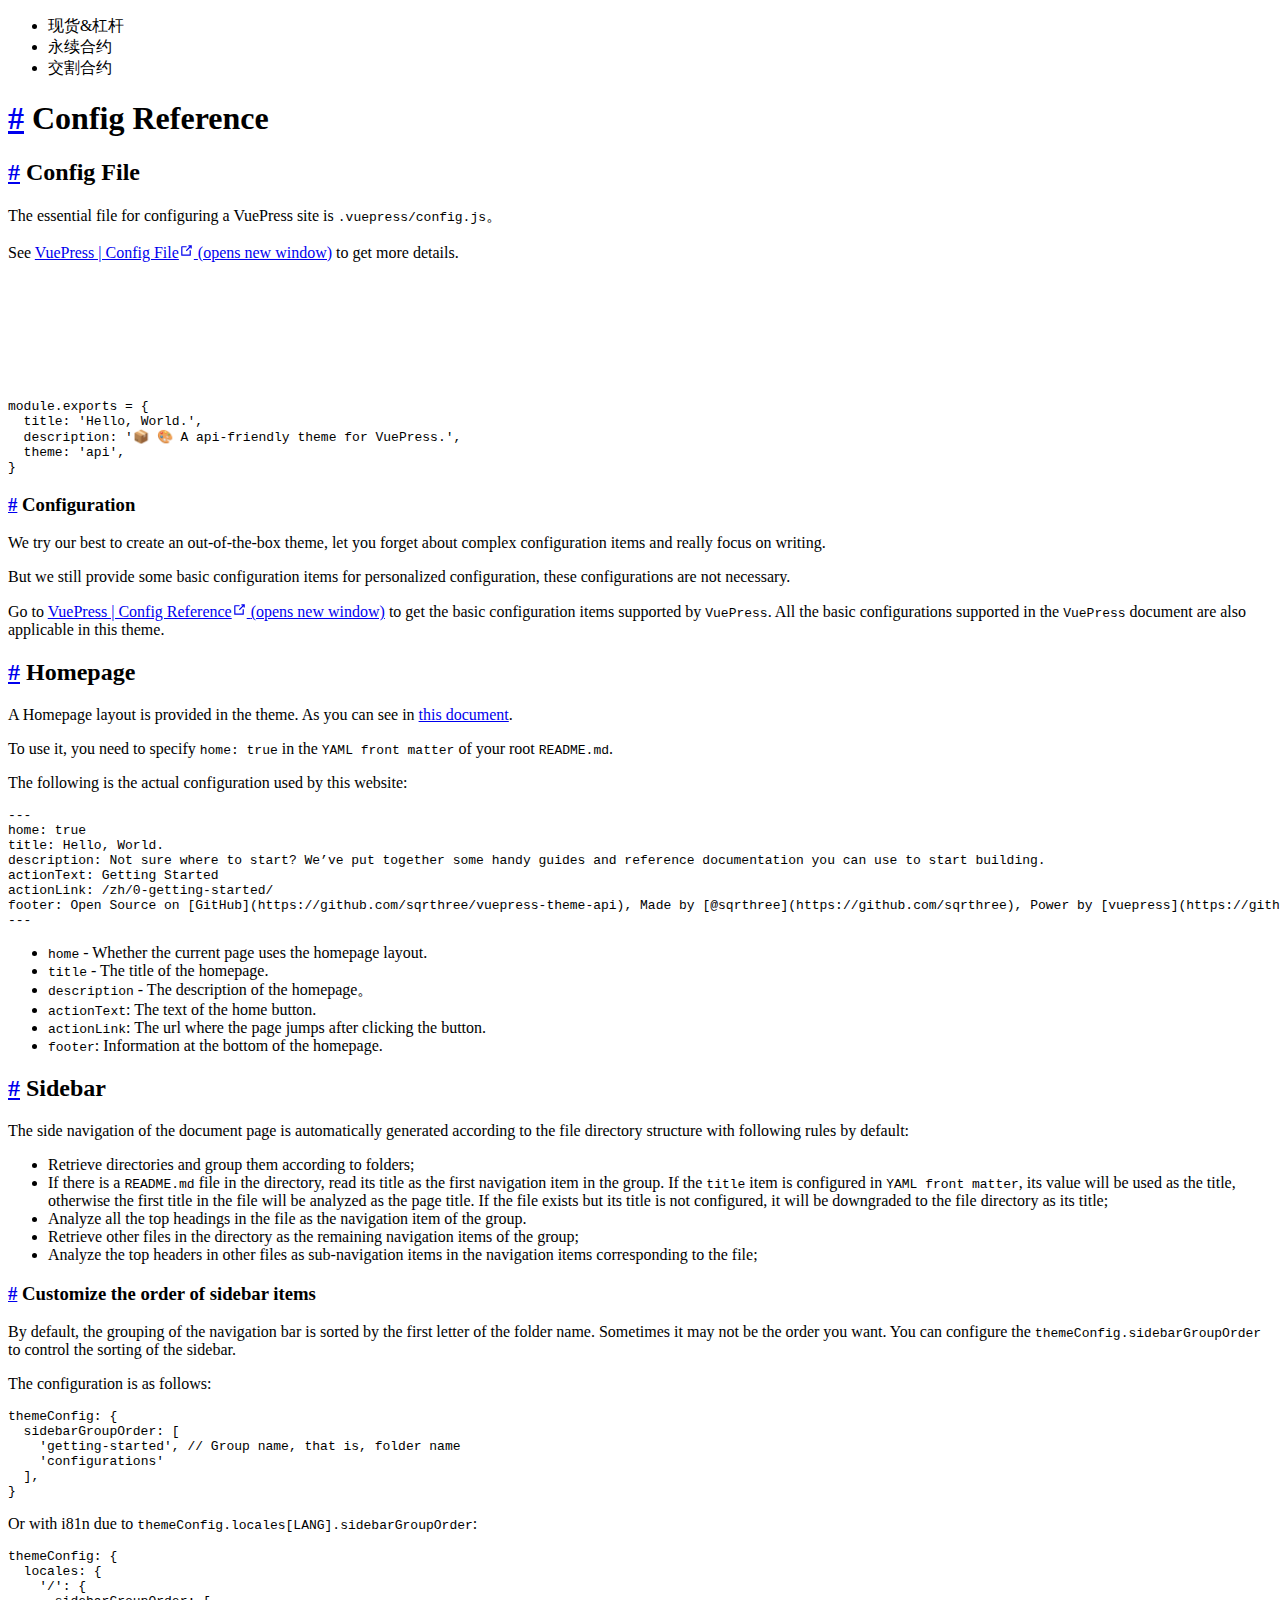
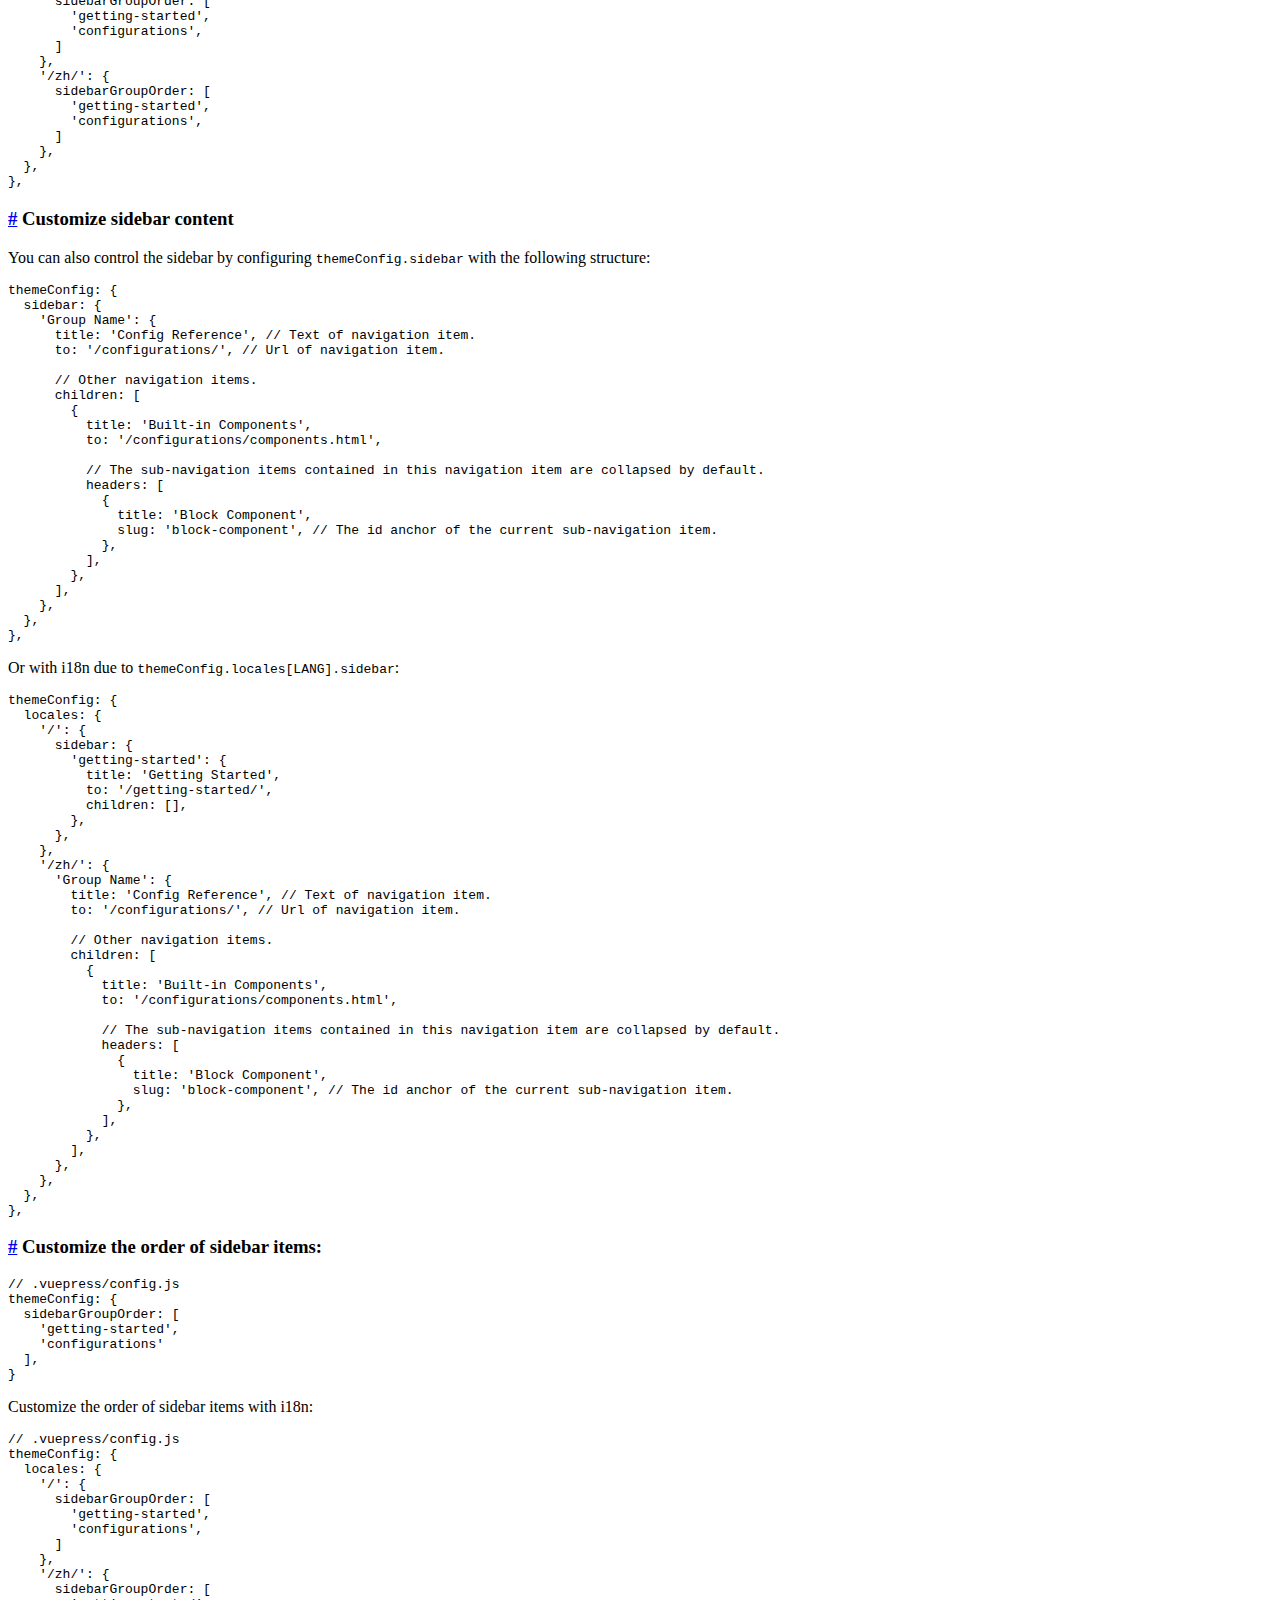
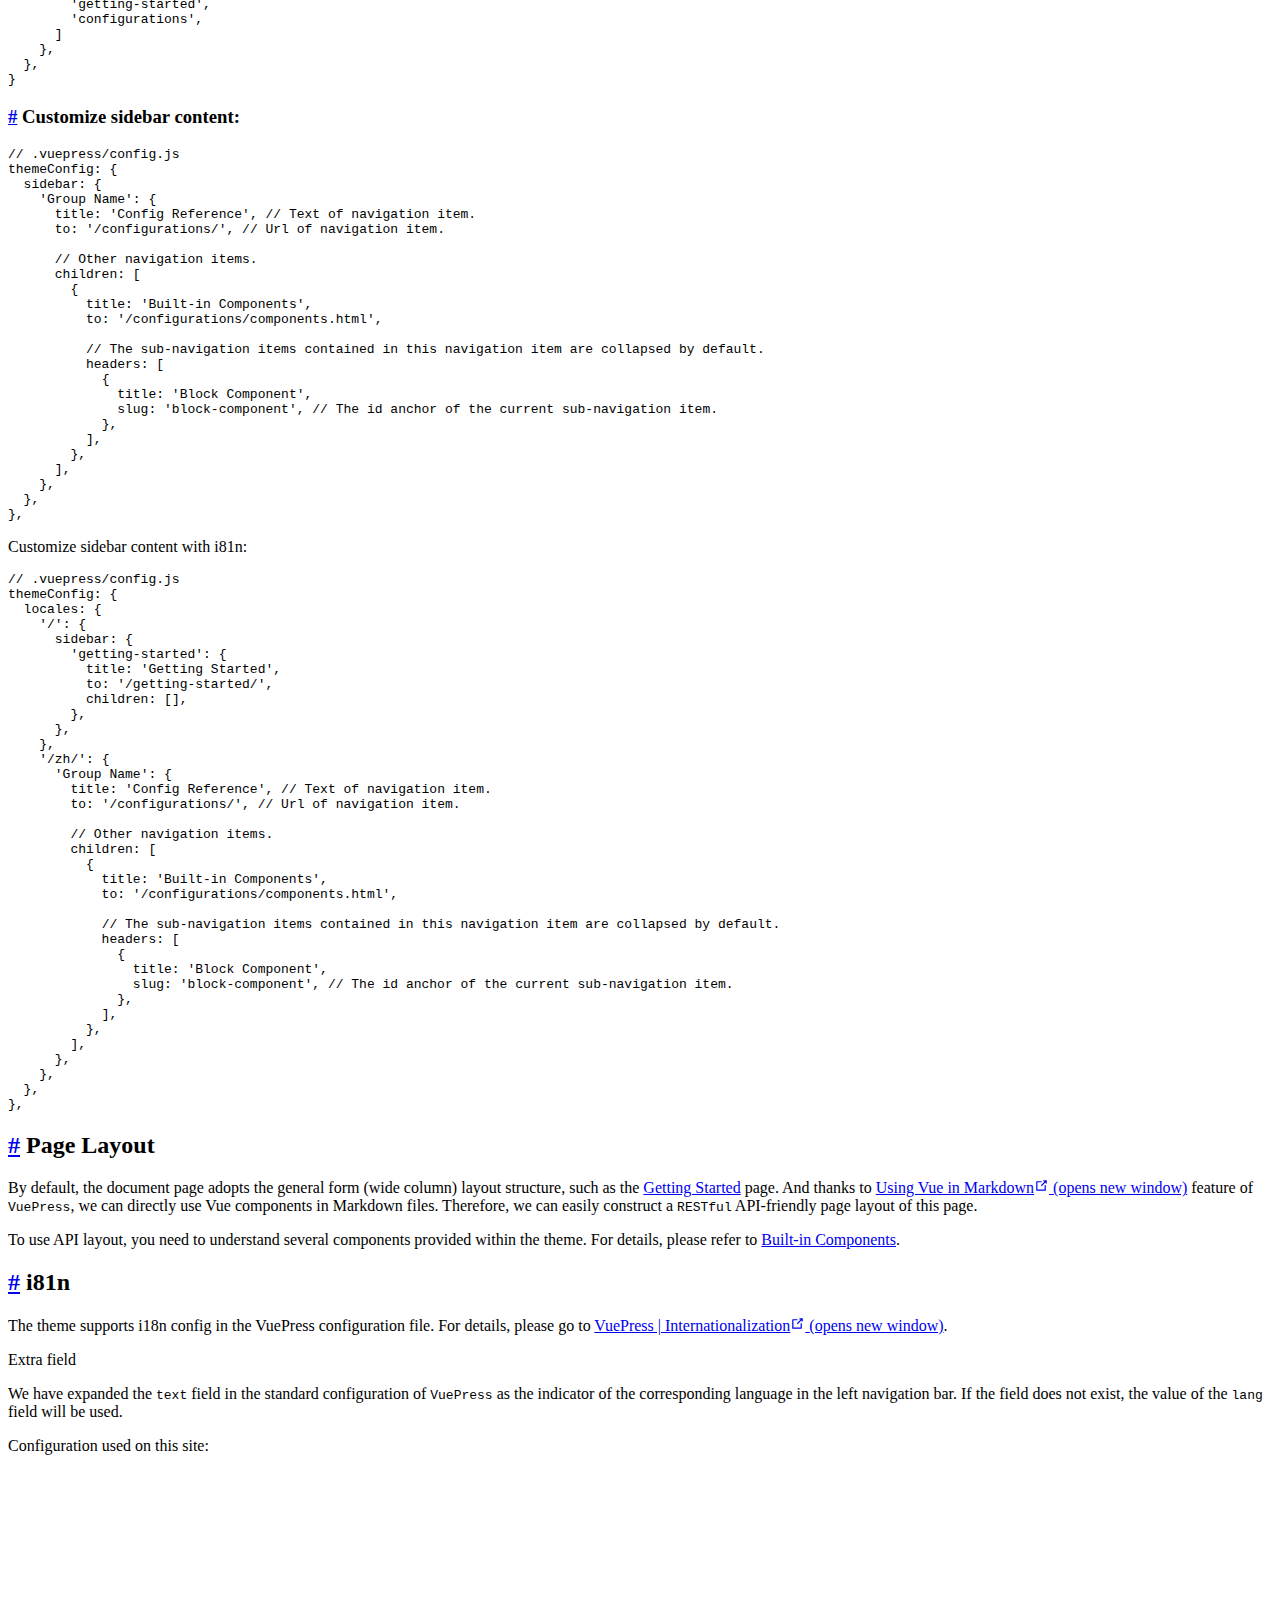
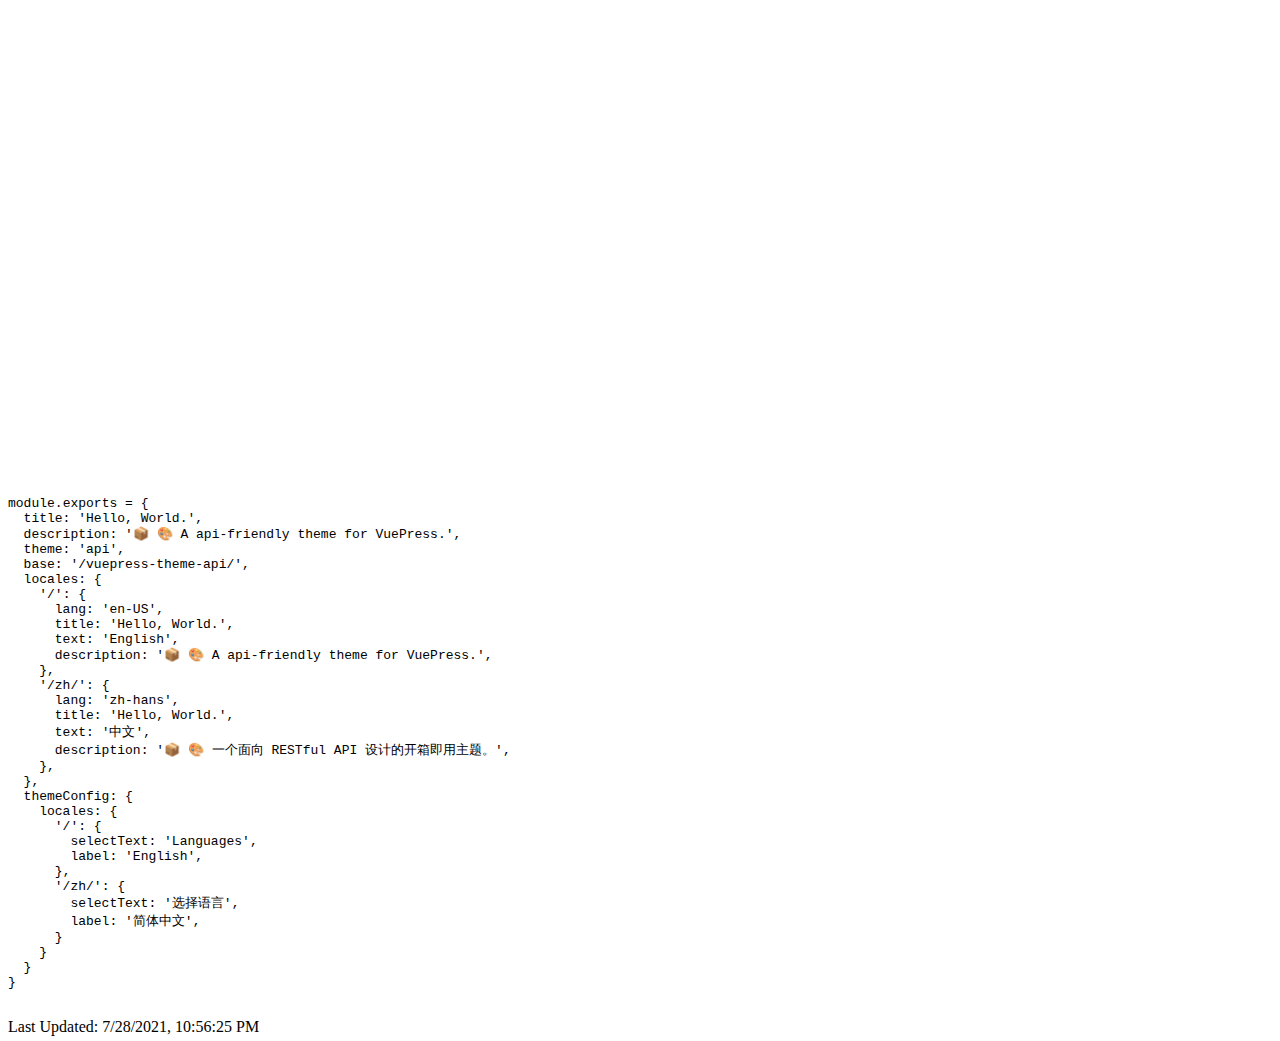
==== commit b364cb6f: "first" ====
--- a/1-configurations/index.html
+++ b/1-configurations/index.html
@@ -8,8 +8,8 @@
     
     <meta name="description" content="gate.io api v4.21.5">
     
-    <link rel="preload" href="/docs/assets/css/0.styles.b4df10a1.css" as="style"><link rel="preload" href="/docs/assets/js/app.af99fc4f.js" as="script"><link rel="preload" href="/docs/assets/js/3.7242781f.js" as="script"><link rel="preload" href="/docs/assets/js/9.aeb3e48e.js" as="script"><link rel="prefetch" href="/docs/assets/js/1.5fa237da.js"><link rel="prefetch" href="/docs/assets/js/10.f84e0425.js"><link rel="prefetch" href="/docs/assets/js/11.2b601ce2.js"><link rel="prefetch" href="/docs/assets/js/12.4d19f472.js"><link rel="prefetch" href="/docs/assets/js/13.5e9a1e66.js"><link rel="prefetch" href="/docs/assets/js/14.4d64f87a.js"><link rel="prefetch" href="/docs/assets/js/15.a9e7e629.js"><link rel="prefetch" href="/docs/assets/js/4.935b17e7.js"><link rel="prefetch" href="/docs/assets/js/5.061dd00d.js"><link rel="prefetch" href="/docs/assets/js/6.2343206b.js"><link rel="prefetch" href="/docs/assets/js/7.2c3e2ad9.js"><link rel="prefetch" href="/docs/assets/js/8.8658c51e.js">
-    <link rel="stylesheet" href="/docs/assets/css/0.styles.b4df10a1.css">
+    <link rel="preload" href="./assets/css/0.styles.b4df10a1.css" as="style"><link rel="preload" href="./assets/js/app.3ecf9472.js" as="script"><link rel="preload" href="./assets/js/3.7242781f.js" as="script"><link rel="preload" href="./assets/js/9.a76c9ec2.js" as="script"><link rel="prefetch" href="./assets/js/1.5fa237da.js"><link rel="prefetch" href="./assets/js/10.f84e0425.js"><link rel="prefetch" href="./assets/js/11.2b601ce2.js"><link rel="prefetch" href="./assets/js/12.4d2345cf.js"><link rel="prefetch" href="./assets/js/13.52ae3956.js"><link rel="prefetch" href="./assets/js/14.4d64f87a.js"><link rel="prefetch" href="./assets/js/15.a9e7e629.js"><link rel="prefetch" href="./assets/js/4.935b17e7.js"><link rel="prefetch" href="./assets/js/5.061dd00d.js"><link rel="prefetch" href="./assets/js/6.2343206b.js"><link rel="prefetch" href="./assets/js/7.2c3e2ad9.js"><link rel="prefetch" href="./assets/js/8.9fa221af.js">
+    <link rel="stylesheet" href="./assets/css/0.styles.b4df10a1.css">
   </head>
   <body>
     <div id="app" data-server-rendered="true"><div class="theme__container"><div class="pageHeader pageHeader"><ul class="pageNav"><li class="navItem"> 
@@ -18,18 +18,18 @@
       永续合约
       <div class="navPopup"><!----></div></li><li class="navItem"> 
       交割合约
-      <div class="navPopup"><!----></div></li></ul></div> <div class="row"><div class="col-md-3 col-lg-2 sidebar__container"><div class="menu menu__container"><div class="menu__box"><a class="menu__btn"><div class="hamburger"><span class="line"></span> <span class="line"></span> <span class="line"></span></div></a></div></div> <div class="sidebar" style="width:100%;display:none;"><div class="group"><div class="group__title">Search</div> <div class="group__body"><div class="search search__container"><div class="search__heading"><input type="text" value="" class="search__ipt"></div> <div class="search__body"><ul class="search__list" style="display:none;"><li class="search__item"><a href="/docs/1-configurations/" aria-current="page" class="router-link-exact-active router-link-active">Config Reference</a></li><li class="search__item"><a href="/docs/1-configurations/#config-file">Config File</a></li><li class="search__item"><a href="/docs/1-configurations/#homepage">Homepage</a></li><li class="search__item"><a href="/docs/1-configurations/#sidebar">Sidebar</a></li><li class="search__item"><a href="/docs/1-configurations/#page-layout">Page Layout</a></li></ul></div></div></div></div> <div class="group"><div class="group__body"><div class="sidebar__lang"><div class="select select__container"><select value="/1-configurations/" class="select__item"><option value="/1-configurations/" class="select__option">
+      <div class="navPopup"><!----></div></li></ul></div> <div class="row"><div class="col-md-3 col-lg-2 sidebar__container"><div class="menu menu__container"><div class="menu__box"><a class="menu__btn"><div class="hamburger"><span class="line"></span> <span class="line"></span> <span class="line"></span></div></a></div></div> <div class="sidebar" style="width:100%;display:none;"><div class="group"><div class="group__title">Search</div> <div class="group__body"><div class="search search__container"><div class="search__heading"><input type="text" value="" class="search__ipt"></div> <div class="search__body"><ul class="search__list" style="display:none;"><li class="search__item"><a href="/1-configurations/" aria-current="page" class="router-link-exact-active router-link-active">Config Reference</a></li><li class="search__item"><a href="/1-configurations/#config-file">Config File</a></li><li class="search__item"><a href="/1-configurations/#homepage">Homepage</a></li><li class="search__item"><a href="/1-configurations/#sidebar">Sidebar</a></li><li class="search__item"><a href="/1-configurations/#page-layout">Page Layout</a></li></ul></div></div></div></div> <div class="group"><div class="group__body"><div class="sidebar__lang"><div class="select select__container"><select value="/1-configurations/" class="select__item"><option value="/1-configurations/" class="select__option">
       English
     </option><option value="/zh/1-configurations/" class="select__option">
       简体中文
     </option></select></div></div></div></div> <div class="group"><div class="group__title">
       configurations
-    </div> <div class="group__body"><div class="group__category category category--selected category--active"><div class="category__label"><a href="/docs/1-configurations/" aria-current="page" class="category__link sidebar-link router-link-exact-active router-link-active">Config Reference</a></div></div> <div><div class="group__category category"><div class="category__label"><a href="/docs/1-configurations/#config-file" class="category__link sidebar-link">Config File</a></div></div><div class="group__category category"><div class="category__label"><a href="/docs/1-configurations/#homepage" class="category__link sidebar-link">Homepage</a></div></div><div class="group__category category"><div class="category__label"><a href="/docs/1-configurations/#sidebar" class="category__link sidebar-link">Sidebar</a></div></div><div class="group__category category"><div class="category__label"><a href="/docs/1-configurations/#page-layout" class="category__link sidebar-link">Page Layout</a></div></div><div class="group__category category"><div class="category__label"><a href="/docs/1-configurations/#i81n" class="category__link sidebar-link">I81n</a></div></div></div> <div><div class="group__category category"><div class="category__label"><a href="/docs/1-configurations/1-components.html" class="category__link sidebar-link">Built-In Components</a></div> <div><div class="category__headers"><div class="category__header-item"><a href="/docs/1-configurations/1-components.html#block-component" class="category__link sidebar-link">Block Component</a></div></div><div class="category__headers"><div class="category__header-item"><a href="/docs/1-configurations/1-components.html#api-component" class="category__link sidebar-link">API Component</a></div></div><div class="category__headers"><div class="category__header-item"><a href="/docs/1-configurations/1-components.html#example-component" class="category__link sidebar-link">Example Component</a></div></div><div class="category__headers"><div class="category__header-item"><a href="/docs/1-configurations/1-components.html#curl-component" class="category__link sidebar-link">Curl Component</a></div></div><div class="category__headers"><div class="category__header-item"><a href="/docs/1-configurations/1-components.html#button-component" class="category__link sidebar-link">Button Component</a></div></div><div class="category__headers"><div class="category__header-item"><a href="/docs/1-configurations/1-components.html#section-component" class="category__link sidebar-link">Section Component</a></div></div></div></div><div class="group__category category"><div class="category__label"><a href="/docs/1-configurations/2-template.html" class="category__link sidebar-link">File Template</a></div> <!----></div></div></div></div></div></div> <div class="col-md-9 col-lg-10 content__container"><div class="page__container"><div custom="" class="content__default"><div class="content-block"><div class="content-block__heading"></div> <div class="content-block__body"><div class="content-block__cont"><h1 id="config-reference"><a href="#config-reference" class="header-anchor">#</a> Config Reference</h1></div> <div class="content-block__examples"></div></div></div> <div class="content-block"><div class="content-block__heading"></div> <div class="content-block__body"><div class="content-block__cont"><h2 id="config-file"><a href="#config-file" class="header-anchor">#</a> Config File</h2> <p>The essential file for configuring a VuePress site is <code>.vuepress/config.js</code>。</p> <p>See <a href="https://vuepress.vuejs.org/guide/basic-config.html" target="_blank" rel="noopener noreferrer">VuePress | Config File<span><svg xmlns="http://www.w3.org/2000/svg" aria-hidden="true" focusable="false" x="0px" y="0px" viewBox="0 0 100 100" width="15" height="15" class="icon outbound"><path fill="currentColor" d="M18.8,85.1h56l0,0c2.2,0,4-1.8,4-4v-32h-8v28h-48v-48h28v-8h-32l0,0c-2.2,0-4,1.8-4,4v56C14.8,83.3,16.6,85.1,18.8,85.1z"></path> <polygon fill="currentColor" points="45.7,48.7 51.3,54.3 77.2,28.5 77.2,37.2 85.2,37.2 85.2,14.9 62.8,14.9 62.8,22.9 71.5,22.9"></polygon></svg> <span class="sr-only">(opens new window)</span></span></a> to get more details.</p> <div type="example" class="examples"><div class="language-js extra-class"><div class="highlight-lines"><br><br><br><div class="highlighted"> </div><br><br></div><pre class="language-js"><code>module<span class="token punctuation">.</span>exports <span class="token operator">=</span> <span class="token punctuation">{</span>
+    </div> <div class="group__body"><div class="group__category category category--selected category--active"><div class="category__label"><a href="/1-configurations/" aria-current="page" class="category__link sidebar-link router-link-exact-active router-link-active">Config Reference</a></div></div> <div><div class="group__category category"><div class="category__label"><a href="/1-configurations/#config-file" class="category__link sidebar-link">Config File</a></div></div><div class="group__category category"><div class="category__label"><a href="/1-configurations/#homepage" class="category__link sidebar-link">Homepage</a></div></div><div class="group__category category"><div class="category__label"><a href="/1-configurations/#sidebar" class="category__link sidebar-link">Sidebar</a></div></div><div class="group__category category"><div class="category__label"><a href="/1-configurations/#page-layout" class="category__link sidebar-link">Page Layout</a></div></div><div class="group__category category"><div class="category__label"><a href="/1-configurations/#i81n" class="category__link sidebar-link">I81n</a></div></div></div> <div><div class="group__category category"><div class="category__label"><a href="/1-configurations/1-components.html" class="category__link sidebar-link">Built-In Components</a></div> <div><div class="category__headers"><div class="category__header-item"><a href="/1-configurations/1-components.html#block-component" class="category__link sidebar-link">Block Component</a></div></div><div class="category__headers"><div class="category__header-item"><a href="/1-configurations/1-components.html#api-component" class="category__link sidebar-link">API Component</a></div></div><div class="category__headers"><div class="category__header-item"><a href="/1-configurations/1-components.html#example-component" class="category__link sidebar-link">Example Component</a></div></div><div class="category__headers"><div class="category__header-item"><a href="/1-configurations/1-components.html#curl-component" class="category__link sidebar-link">Curl Component</a></div></div><div class="category__headers"><div class="category__header-item"><a href="/1-configurations/1-components.html#button-component" class="category__link sidebar-link">Button Component</a></div></div><div class="category__headers"><div class="category__header-item"><a href="/1-configurations/1-components.html#section-component" class="category__link sidebar-link">Section Component</a></div></div></div></div><div class="group__category category"><div class="category__label"><a href="/1-configurations/2-template.html" class="category__link sidebar-link">File Template</a></div> <!----></div></div></div></div></div></div> <div class="col-md-9 col-lg-10 content__container"><div class="page__container"><div custom="" class="content__default"><div class="content-block"><div class="content-block__heading"></div> <div class="content-block__body"><div class="content-block__cont"><h1 id="config-reference"><a href="#config-reference" class="header-anchor">#</a> Config Reference</h1></div> <div class="content-block__examples"></div></div></div> <div class="content-block"><div class="content-block__heading"></div> <div class="content-block__body"><div class="content-block__cont"><h2 id="config-file"><a href="#config-file" class="header-anchor">#</a> Config File</h2> <p>The essential file for configuring a VuePress site is <code>.vuepress/config.js</code>。</p> <p>See <a href="https://vuepress.vuejs.org/guide/basic-config.html" target="_blank" rel="noopener noreferrer">VuePress | Config File<span><svg xmlns="http://www.w3.org/2000/svg" aria-hidden="true" focusable="false" x="0px" y="0px" viewBox="0 0 100 100" width="15" height="15" class="icon outbound"><path fill="currentColor" d="M18.8,85.1h56l0,0c2.2,0,4-1.8,4-4v-32h-8v28h-48v-48h28v-8h-32l0,0c-2.2,0-4,1.8-4,4v56C14.8,83.3,16.6,85.1,18.8,85.1z"></path> <polygon fill="currentColor" points="45.7,48.7 51.3,54.3 77.2,28.5 77.2,37.2 85.2,37.2 85.2,14.9 62.8,14.9 62.8,22.9 71.5,22.9"></polygon></svg> <span class="sr-only">(opens new window)</span></span></a> to get more details.</p> <div type="example" class="examples"><div class="language-js extra-class"><div class="highlight-lines"><br><br><br><div class="highlighted"> </div><br><br></div><pre class="language-js"><code>module<span class="token punctuation">.</span>exports <span class="token operator">=</span> <span class="token punctuation">{</span>
   title<span class="token operator">:</span> <span class="token string">'Hello, World.'</span><span class="token punctuation">,</span>
   description<span class="token operator">:</span> <span class="token string">'📦 🎨 A api-friendly theme for VuePress.'</span><span class="token punctuation">,</span>
   theme<span class="token operator">:</span> <span class="token string">'api'</span><span class="token punctuation">,</span>
 <span class="token punctuation">}</span>
-</code></pre></div></div></div> <div class="content-block__examples"></div></div></div> <div class="content-block"><div class="content-block__heading"></div> <div class="content-block__body"><div class="content-block__cont"><h3 id="configuration"><a href="#configuration" class="header-anchor">#</a> Configuration</h3> <p>We try our best to create an out-of-the-box theme, let you forget about complex configuration items and really focus on writing.</p> <p>But we still provide some basic configuration items for personalized configuration, these configurations are not necessary.</p> <p>Go to <a href="https://vuepress.vuejs.org/config/" target="_blank" rel="noopener noreferrer">VuePress | Config Reference<span><svg xmlns="http://www.w3.org/2000/svg" aria-hidden="true" focusable="false" x="0px" y="0px" viewBox="0 0 100 100" width="15" height="15" class="icon outbound"><path fill="currentColor" d="M18.8,85.1h56l0,0c2.2,0,4-1.8,4-4v-32h-8v28h-48v-48h28v-8h-32l0,0c-2.2,0-4,1.8-4,4v56C14.8,83.3,16.6,85.1,18.8,85.1z"></path> <polygon fill="currentColor" points="45.7,48.7 51.3,54.3 77.2,28.5 77.2,37.2 85.2,37.2 85.2,14.9 62.8,14.9 62.8,22.9 71.5,22.9"></polygon></svg> <span class="sr-only">(opens new window)</span></span></a> to get the basic configuration items supported by <code>VuePress</code>. All the basic configurations supported in the <code>VuePress</code> document are also applicable in this theme.</p></div> <div class="content-block__examples"></div></div></div> <div class="content-block"><div class="content-block__heading"></div> <div class="content-block__body"><div class="content-block__cont"><h2 id="homepage"><a href="#homepage" class="header-anchor">#</a> Homepage</h2> <p>A Homepage layout is provided in the theme. As you can see in <a href="/docs/" class="router-link-active">this document</a>.</p> <p>To use it, you need to specify <code>home: true</code> in the <code>YAML front matter</code> of your root <code>README.md</code>.</p> <p>The following is the actual configuration used by this website:</p> <div class="language-yaml extra-class"><pre class="language-yaml"><code><span class="token punctuation">---</span>
+</code></pre></div></div></div> <div class="content-block__examples"></div></div></div> <div class="content-block"><div class="content-block__heading"></div> <div class="content-block__body"><div class="content-block__cont"><h3 id="configuration"><a href="#configuration" class="header-anchor">#</a> Configuration</h3> <p>We try our best to create an out-of-the-box theme, let you forget about complex configuration items and really focus on writing.</p> <p>But we still provide some basic configuration items for personalized configuration, these configurations are not necessary.</p> <p>Go to <a href="https://vuepress.vuejs.org/config/" target="_blank" rel="noopener noreferrer">VuePress | Config Reference<span><svg xmlns="http://www.w3.org/2000/svg" aria-hidden="true" focusable="false" x="0px" y="0px" viewBox="0 0 100 100" width="15" height="15" class="icon outbound"><path fill="currentColor" d="M18.8,85.1h56l0,0c2.2,0,4-1.8,4-4v-32h-8v28h-48v-48h28v-8h-32l0,0c-2.2,0-4,1.8-4,4v56C14.8,83.3,16.6,85.1,18.8,85.1z"></path> <polygon fill="currentColor" points="45.7,48.7 51.3,54.3 77.2,28.5 77.2,37.2 85.2,37.2 85.2,14.9 62.8,14.9 62.8,22.9 71.5,22.9"></polygon></svg> <span class="sr-only">(opens new window)</span></span></a> to get the basic configuration items supported by <code>VuePress</code>. All the basic configurations supported in the <code>VuePress</code> document are also applicable in this theme.</p></div> <div class="content-block__examples"></div></div></div> <div class="content-block"><div class="content-block__heading"></div> <div class="content-block__body"><div class="content-block__cont"><h2 id="homepage"><a href="#homepage" class="header-anchor">#</a> Homepage</h2> <p>A Homepage layout is provided in the theme. As you can see in <a href="/" class="router-link-active">this document</a>.</p> <p>To use it, you need to specify <code>home: true</code> in the <code>YAML front matter</code> of your root <code>README.md</code>.</p> <p>The following is the actual configuration used by this website:</p> <div class="language-yaml extra-class"><pre class="language-yaml"><code><span class="token punctuation">---</span>
 <span class="token key atrule">home</span><span class="token punctuation">:</span> <span class="token boolean important">true</span>
 <span class="token key atrule">title</span><span class="token punctuation">:</span> Hello<span class="token punctuation">,</span> World.
 <span class="token key atrule">description</span><span class="token punctuation">:</span> Not sure where to start<span class="token punctuation">?</span> We’ve put together some handy guides and reference documentation you can use to start building.
@@ -203,7 +203,7 @@
     <span class="token punctuation">}</span><span class="token punctuation">,</span>
   <span class="token punctuation">}</span><span class="token punctuation">,</span>
 <span class="token punctuation">}</span><span class="token punctuation">,</span>
-</code></pre></div></div></div> <div class="content-block__examples"></div></div></div> <div class="content-block"><div class="content-block__heading"></div> <div class="content-block__body"><div class="content-block__cont"><h2 id="page-layout"><a href="#page-layout" class="header-anchor">#</a> Page Layout</h2> <p>By default, the document page adopts the general form (wide column) layout structure, such as the <a href="/docs/0-getting-started/">Getting Started</a> page. And thanks to <a href="https://vuepress.vuejs.org/guide/using-vue.html" target="_blank" rel="noopener noreferrer">Using Vue in Markdown<span><svg xmlns="http://www.w3.org/2000/svg" aria-hidden="true" focusable="false" x="0px" y="0px" viewBox="0 0 100 100" width="15" height="15" class="icon outbound"><path fill="currentColor" d="M18.8,85.1h56l0,0c2.2,0,4-1.8,4-4v-32h-8v28h-48v-48h28v-8h-32l0,0c-2.2,0-4,1.8-4,4v56C14.8,83.3,16.6,85.1,18.8,85.1z"></path> <polygon fill="currentColor" points="45.7,48.7 51.3,54.3 77.2,28.5 77.2,37.2 85.2,37.2 85.2,14.9 62.8,14.9 62.8,22.9 71.5,22.9"></polygon></svg> <span class="sr-only">(opens new window)</span></span></a> feature of <code>VuePress</code>, we can directly use Vue components in Markdown files. Therefore, we can easily construct a <code>RESTful</code>  API-friendly page layout of this page.</p> <p>To use API layout, you need to understand several components provided within the theme. For details, please refer to <a href="/docs/configurations/components.html">Built-in Components</a>.</p></div> <div class="content-block__examples"></div></div></div> <div class="content-block"><div class="content-block__heading"></div> <div class="content-block__body"><div class="content-block__cont"><h2 id="i81n"><a href="#i81n" class="header-anchor">#</a> i81n</h2> <p>The theme supports i18n config in the VuePress configuration file. For details, please go to <a href="https://vuepress.vuejs.org/guide/i18n.html" target="_blank" rel="noopener noreferrer">VuePress | Internationalization<span><svg xmlns="http://www.w3.org/2000/svg" aria-hidden="true" focusable="false" x="0px" y="0px" viewBox="0 0 100 100" width="15" height="15" class="icon outbound"><path fill="currentColor" d="M18.8,85.1h56l0,0c2.2,0,4-1.8,4-4v-32h-8v28h-48v-48h28v-8h-32l0,0c-2.2,0-4,1.8-4,4v56C14.8,83.3,16.6,85.1,18.8,85.1z"></path> <polygon fill="currentColor" points="45.7,48.7 51.3,54.3 77.2,28.5 77.2,37.2 85.2,37.2 85.2,14.9 62.8,14.9 62.8,22.9 71.5,22.9"></polygon></svg> <span class="sr-only">(opens new window)</span></span></a>.</p> <div class="custom-block tip"><p class="custom-block-title">Extra field</p> <p>We have expanded the <code>text</code> field in the standard configuration of <code>VuePress</code> as the indicator of the corresponding language in the left navigation bar. If the field does not exist, the value of the <code>lang</code> field will be used.</p></div> <div type="example" class="examples"><p>Configuration used on this site:</p> <div class="language-js extra-class"><div class="highlight-lines"><br><br><br><br><br><div class="highlighted"> </div><div class="highlighted"> </div><div class="highlighted"> </div><div class="highlighted"> </div><div class="highlighted"> </div><div class="highlighted"> </div><div class="highlighted"> </div><div class="highlighted"> </div><div class="highlighted"> </div><div class="highlighted"> </div><div class="highlighted"> </div><div class="highlighted"> </div><div class="highlighted"> </div><div class="highlighted"> </div><div class="highlighted"> </div><div class="highlighted"> </div><div class="highlighted"> </div><div class="highlighted"> </div><div class="highlighted"> </div><div class="highlighted"> </div><div class="highlighted"> </div><div class="highlighted"> </div><div class="highlighted"> </div><div class="highlighted"> </div><div class="highlighted"> </div><div class="highlighted"> </div><br><br><br></div><pre class="language-js"><code>module<span class="token punctuation">.</span>exports <span class="token operator">=</span> <span class="token punctuation">{</span>
+</code></pre></div></div></div> <div class="content-block__examples"></div></div></div> <div class="content-block"><div class="content-block__heading"></div> <div class="content-block__body"><div class="content-block__cont"><h2 id="page-layout"><a href="#page-layout" class="header-anchor">#</a> Page Layout</h2> <p>By default, the document page adopts the general form (wide column) layout structure, such as the <a href="/0-getting-started/">Getting Started</a> page. And thanks to <a href="https://vuepress.vuejs.org/guide/using-vue.html" target="_blank" rel="noopener noreferrer">Using Vue in Markdown<span><svg xmlns="http://www.w3.org/2000/svg" aria-hidden="true" focusable="false" x="0px" y="0px" viewBox="0 0 100 100" width="15" height="15" class="icon outbound"><path fill="currentColor" d="M18.8,85.1h56l0,0c2.2,0,4-1.8,4-4v-32h-8v28h-48v-48h28v-8h-32l0,0c-2.2,0-4,1.8-4,4v56C14.8,83.3,16.6,85.1,18.8,85.1z"></path> <polygon fill="currentColor" points="45.7,48.7 51.3,54.3 77.2,28.5 77.2,37.2 85.2,37.2 85.2,14.9 62.8,14.9 62.8,22.9 71.5,22.9"></polygon></svg> <span class="sr-only">(opens new window)</span></span></a> feature of <code>VuePress</code>, we can directly use Vue components in Markdown files. Therefore, we can easily construct a <code>RESTful</code>  API-friendly page layout of this page.</p> <p>To use API layout, you need to understand several components provided within the theme. For details, please refer to <a href="/configurations/components.html">Built-in Components</a>.</p></div> <div class="content-block__examples"></div></div></div> <div class="content-block"><div class="content-block__heading"></div> <div class="content-block__body"><div class="content-block__cont"><h2 id="i81n"><a href="#i81n" class="header-anchor">#</a> i81n</h2> <p>The theme supports i18n config in the VuePress configuration file. For details, please go to <a href="https://vuepress.vuejs.org/guide/i18n.html" target="_blank" rel="noopener noreferrer">VuePress | Internationalization<span><svg xmlns="http://www.w3.org/2000/svg" aria-hidden="true" focusable="false" x="0px" y="0px" viewBox="0 0 100 100" width="15" height="15" class="icon outbound"><path fill="currentColor" d="M18.8,85.1h56l0,0c2.2,0,4-1.8,4-4v-32h-8v28h-48v-48h28v-8h-32l0,0c-2.2,0-4,1.8-4,4v56C14.8,83.3,16.6,85.1,18.8,85.1z"></path> <polygon fill="currentColor" points="45.7,48.7 51.3,54.3 77.2,28.5 77.2,37.2 85.2,37.2 85.2,14.9 62.8,14.9 62.8,22.9 71.5,22.9"></polygon></svg> <span class="sr-only">(opens new window)</span></span></a>.</p> <div class="custom-block tip"><p class="custom-block-title">Extra field</p> <p>We have expanded the <code>text</code> field in the standard configuration of <code>VuePress</code> as the indicator of the corresponding language in the left navigation bar. If the field does not exist, the value of the <code>lang</code> field will be used.</p></div> <div type="example" class="examples"><p>Configuration used on this site:</p> <div class="language-js extra-class"><div class="highlight-lines"><br><br><br><br><br><div class="highlighted"> </div><div class="highlighted"> </div><div class="highlighted"> </div><div class="highlighted"> </div><div class="highlighted"> </div><div class="highlighted"> </div><div class="highlighted"> </div><div class="highlighted"> </div><div class="highlighted"> </div><div class="highlighted"> </div><div class="highlighted"> </div><div class="highlighted"> </div><div class="highlighted"> </div><div class="highlighted"> </div><div class="highlighted"> </div><div class="highlighted"> </div><div class="highlighted"> </div><div class="highlighted"> </div><div class="highlighted"> </div><div class="highlighted"> </div><div class="highlighted"> </div><div class="highlighted"> </div><div class="highlighted"> </div><div class="highlighted"> </div><div class="highlighted"> </div><div class="highlighted"> </div><br><br><br></div><pre class="language-js"><code>module<span class="token punctuation">.</span>exports <span class="token operator">=</span> <span class="token punctuation">{</span>
   title<span class="token operator">:</span> <span class="token string">'Hello, World.'</span><span class="token punctuation">,</span>
   description<span class="token operator">:</span> <span class="token string">'📦 🎨 A api-friendly theme for VuePress.'</span><span class="token punctuation">,</span>
   theme<span class="token operator">:</span> <span class="token string">'api'</span><span class="token punctuation">,</span>
@@ -236,7 +236,7 @@
   <span class="token punctuation">}</span>
 <span class="token punctuation">}</span>
 
-</code></pre></div></div></div> <div class="content-block__examples"></div></div></div></div> <div class="content__footer-container"><div class="content__footer"><div class="last-updated"><span class="prefix">Last Updated:</span> <span class="time">4/22/2021, 10:47:57 PM</span></div> <!----></div></div></div></div></div> <!----></div><div class="global-ui"></div></div>
-    <script src="/docs/assets/js/app.af99fc4f.js" defer></script><script src="/docs/assets/js/3.7242781f.js" defer></script><script src="/docs/assets/js/9.aeb3e48e.js" defer></script>
+</code></pre></div></div></div> <div class="content-block__examples"></div></div></div></div> <div class="content__footer-container"><div class="content__footer"><div class="last-updated"><span class="prefix">Last Updated:</span> <span class="time">7/28/2021, 10:56:25 PM</span></div> <!----></div></div></div></div></div> <!----></div><div class="global-ui"></div></div>
+    <script src="./assets/js/app.3ecf9472.js" defer></script><script src="./assets/js/3.7242781f.js" defer></script><script src="./assets/js/9.a76c9ec2.js" defer></script>
   </body>
 </html>
